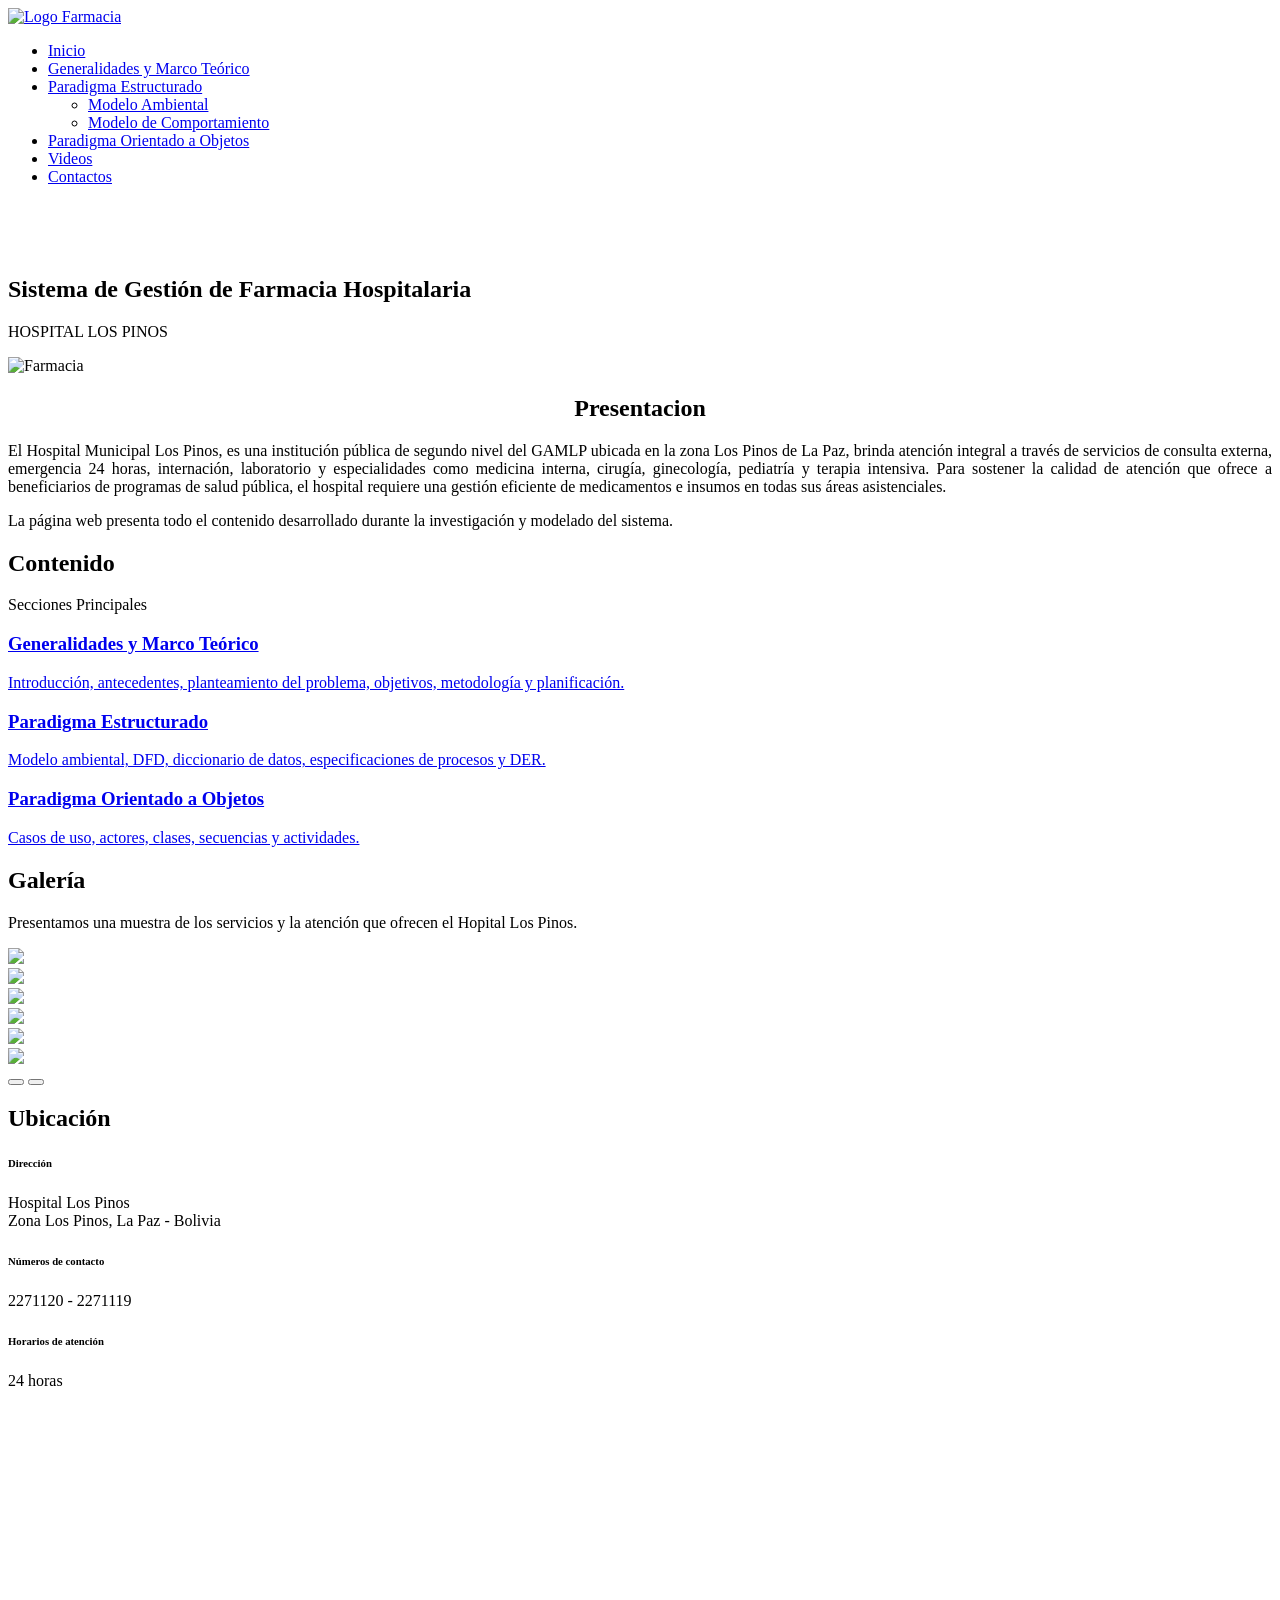
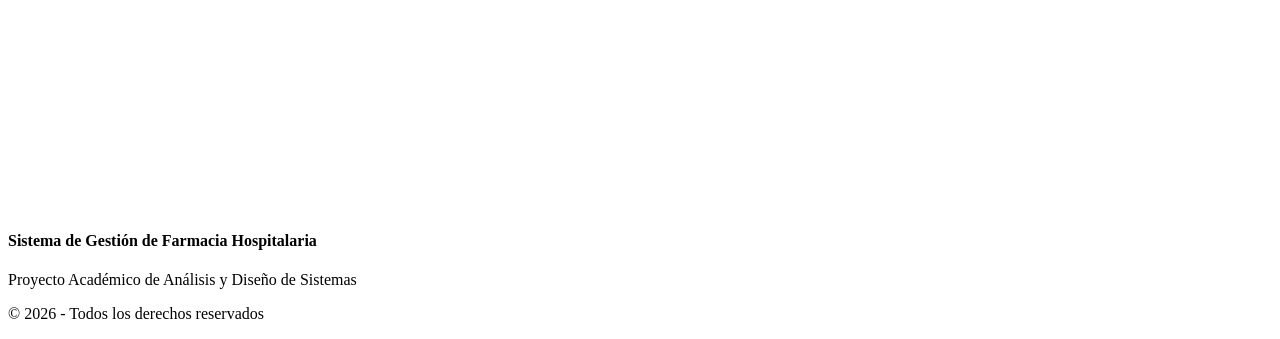
==== index.html @ bfc0e119 "Add files via upload" ====
<!DOCTYPE html>
<html lang="es">
<head>
  <meta charset="utf-8">
  <meta content="width=device-width, initial-scale=1.0" name="viewport">
  <title>Sistema de Gestión de Farmacia Hospitalaria</title>
  <!-- Favicons -->
  <link href="assets/img/logo/logo.png" rel="icon">
  <!-- Google Fonts -->
  <link href="https://fonts.googleapis.com" rel="preconnect">
  <link href="https://fonts.gstatic.com" rel="preconnect" crossorigin>
  <link
    href="https://fonts.googleapis.com/css2?family=Roboto:wght@300;400;500;700&display=swap"
    rel="stylesheet">
  <!-- Vendor CSS -->
  <link href="assets/vendor/bootstrap/css/bootstrap.min.css" rel="stylesheet">
  <link href="assets/vendor/bootstrap-icons/bootstrap-icons.css" rel="stylesheet">
  <link href="assets/vendor/aos/aos.css" rel="stylesheet">
  <!-- Main CSS -->
  <link href="assets/css/main.css" rel="stylesheet">
</head>
<body class="index-page">
  <!-- ================= HEADER ================= -->
  <header id="header" class="header d-flex align-items-center fixed-top">
    <div class="container-fluid container-xl d-flex align-items-center justify-content-between">
      <a href="index.html" class="logo d-flex align-items-center">
        <img src="assets/img/logo/logo.png" alt="Logo Farmacia">
      </a>
      <nav id="navmenu" class="navmenu">
        <ul>
          <li><a href="index.html" class="active">Inicio</a></li>
          <li><a href="generalidades.html">
              Generalidades y Marco Teórico
            </a></li>
          <li class="dropdown">
            <a href="ambiental.html">
              <span>Paradigma Estructurado</span>
              <i class="bi bi-chevron-down toggle-dropdown"></i>
            </a>
            <ul>
              <li>
                <a href="ambiental.html">
                  Modelo Ambiental
                </a>
              </li>
              <li>
                <a href="comportamiento.html">
                  Modelo de Comportamiento
                </a>
              </li>
            </ul>
          </li>
          <li><a href="objetos.html">
              Paradigma Orientado a Objetos
            </a></li>
          <li><a href="videos.html">
              Videos
            </a></li>
          <li><a href="contactos.html">
              Contactos
            </a></li>
        </ul>
        <i class="mobile-nav-toggle d-xl-none bi bi-list"></i>
      </nav>
    </div>
  </header>
  <!-- ================= MAIN ================= -->
  <main class="main">
    <!-- HERO -->
    <section id="hero" class="hero section dark-background">
    <div id="heroCarousel"
     class="carousel slide carousel-fade"
     data-bs-ride="carousel"
     data-bs-interval="3000">
        <div class="carousel-inner">
          <div class="carousel-item active">
            <img src="assets/img/hospital/car1.jpg"
                class="d-block w-100"
                alt="">
          </div>
          <div class="carousel-item">
            <img src="assets/img/hospital/hospital1.jpg"
                class="d-block w-100"
                alt="">
          </div>
          <div class="carousel-item">
            <img src="assets/img/hospital/hospital2.jpeg"
                class="d-block w-100"
                alt="">
          </div>
        </div>
      </div>
  <div class="container">
        <div class="row justify-content-center text-center">
          <div class="col-lg-8" data-aos="fade-up">
            <h1>
              Sistema de Gestión de Farmacia Hospitalaria
            </h1>
            <p class="mt-3">
              HOSPITAL LOS PINOS
            </p>
          </div>
        </div>
      </div>
    </section>
    <!-- PRESENTACION -->
    <section class="about section">
      <div class="container" data-aos="fade-up">
        <div class="row align-items-center">
          <div class="col-lg-6">
            <img src="assets/img/hospital/pres1.jpg"
              class="img-fluid rounded"
              alt="Farmacia">
          </div>
          <div class="col-lg-6">
            <h2><center>Presentacion</center></h2>
            <p style="text-align: justify;">
              El Hospital Municipal Los Pinos, es una institución pública de segundo nivel del GAMLP 
            ubicada en la zona Los Pinos de La Paz, brinda atención integral a 
            través de servicios de consulta externa, emergencia 24 horas, internación, laboratorio 
            y especialidades como medicina interna, cirugía, ginecología, pediatría y terapia
            intensiva. Para sostener la calidad de atención que ofrece a beneficiarios de
            programas de salud pública, el hospital requiere una gestión eficiente de
            medicamentos e insumos en todas sus áreas asistenciales.
            </p>
            <p style="text-align: justify;">
              La página web presenta todo el contenido desarrollado
              durante la investigación y modelado del sistema.
            </p>
          </div>
        </div>
      </div>
    </section>
    <!-- SECCIONES DEL INFORME -->
    <section class="services section">
      <div class="container section-title" data-aos="fade-up">
        <h2>Contenido</h2>
        <p>Secciones Principales</p>
      </div>
      <div class="container">
        <div class="row gy-4">
          <div class="col-lg-4 col-md-6" data-aos="fade-up">
          <a href="generalidades.html"
            class="text-decoration-none text-dark">
            <div class="service-item h-100">
              <div class="icon">
                <i class="bi bi-journal-text"></i>
              </div>
              <h3>Generalidades y Marco Teórico</h3>
              <p>
                Introducción, antecedentes, planteamiento del
                problema, objetivos, metodología y planificación.
              </p>
            </div>
          </a>
        </div>
          <div class="col-lg-4 col-md-6" data-aos="fade-up">
            <a href="ambiental.html"
             class="text-decoration-none text-dark">
            <div class="service-item">
              <div class="icon">
                <i class="bi bi-diagram-3"></i>
              </div>
              <h3>Paradigma Estructurado</h3>
              <p>
                Modelo ambiental, DFD, diccionario de datos,
                especificaciones de procesos y DER.
              </p>
            </div>
            </a>
          </div>
          <div class="col-lg-4 col-md-6" data-aos="fade-up">
            <a href="objetos.html"
            class="text-decoration-none text-dark">
            <div class="service-item">
              <div class="icon">
                <i class="bi bi-boxes"></i>
              </div>
              <h3>Paradigma Orientado a Objetos</h3>
              <p>
                Casos de uso, actores, clases,
                secuencias y actividades.
              </p>
            </div>
            </a>
          </div>
        </div>
      </div>
    </section>
  <!-- ================= GALERIA ================= -->
   <section id="galeria" class="section py-5">
  <div class="container text-center">
    <h2 class="mb-3">Galería</h2>
    <p class="text-muted mb-5">
      Presentamos una muestra de los servicios y la atención que ofrecen el Hopital Los Pinos.
    </p>
    <div id="galeriaCarousel"
         class="carousel slide"
         data-bs-ride="carousel"
         data-bs-interval="3000">
      <div class="carousel-inner">
        <div class="carousel-item active">
          <div class="row justify-content-center">
            <div class="col-md-3">
              <img src="assets/img/hospital/gal1.jpg"
                   class="img-fluid rounded shadow">
            </div>
            <div class="col-md-3">
              <img src="assets/img/hospital/gal2.jpg"
                   class="img-fluid rounded shadow">
            </div>
            <div class="col-md-3">
              <img src="assets/img/hospital/gal3.jpg"
                   class="img-fluid rounded shadow">
            </div>
          </div>
        </div>
        <div class="carousel-item">
          <div class="row justify-content-center">
            <div class="col-md-3">
              <img src="assets/img/hospital/gal4.jpg"
                   class="img-fluid rounded shadow">
            </div>
            <div class="col-md-3">
              <img src="assets/img/hospital/gal5.jpg"
                   class="img-fluid rounded shadow">
            </div>
            <div class="col-md-3">
              <img src="assets/img/hospital/gal6.jpg"
                   class="img-fluid rounded shadow">
            </div>
          </div>
        </div>
      </div>
      <button class="carousel-control-prev"
              type="button"
              data-bs-target="#galeriaCarousel"
              data-bs-slide="prev">
        <span class="carousel-control-prev-icon"></span>
      </button>
      <button class="carousel-control-next"
              type="button"
              data-bs-target="#galeriaCarousel"
              data-bs-slide="next">
        <span class="carousel-control-next-icon"></span>
      </button>
    </div>
  </div>
</section>
<!-- =================== UBICACION ================ -->
<section id="ubicacion" class="section py-5 bg-light">
  <div class="container">
    <div class="row align-items-center">
      <div class="col-lg-5">
        <h2 class="mb-4">Ubicación</h2>
        <h6>Dirección</h6>
        <p>
          Hospital Los Pinos<br>
          Zona Los Pinos, La Paz - Bolivia
        </p>
        <h6>Números de contacto</h6>
        <p>
          2271120 - 2271119
        </p>
        <h6>Horarios de atención</h6>
        <p>
          24 horas
        </p>
      </div>
      <div class="col-lg-7">
        <iframe 
        src="https://www.google.com/maps/embed?pb=!1m14!1m8!1m3!1d1912.338097672156!2d-68.071687!3d-16.542437!3m2!1i1024!2i768!4f13.1!3m3!1m2!1s0x915f2149ce295a3f%3A0x62492c900d0949ff!2sHospital%20Los%20Pinos!5e0!3m2!1ses-419!2sus!4v1780394840296!5m2!1ses-419!2sus" 
        width="100%"
        height="400"
        style="border:0;"
        allowfullscreen=""
        loading="lazy">
      </iframe>
      </div>
    </div>
  </div>
</section>
  <!-- ================= FOOTER ================= -->
  <footer id="footer" class="footer dark-background">
    <div class="container text-center py-4">
      <h4>Sistema de Gestión de Farmacia Hospitalaria</h4>
      <p>
        Proyecto Académico de Análisis y Diseño de Sistemas
      </p>
      <p>
        © 2026 - Todos los derechos reservados
      </p>
    </div>
  </footer>
  <!-- Scroll Top -->
  <a href="#"
    id="scroll-top"
    class="scroll-top d-flex align-items-center justify-content-center">
    <i class="bi bi-arrow-up-short"></i>
  </a>
  <!-- JS -->
  <script src="assets/vendor/bootstrap/js/bootstrap.bundle.min.js"></script>
  <script src="assets/vendor/aos/aos.js"></script>
  <script src="assets/js/main.js"></script>
</body>
</html>
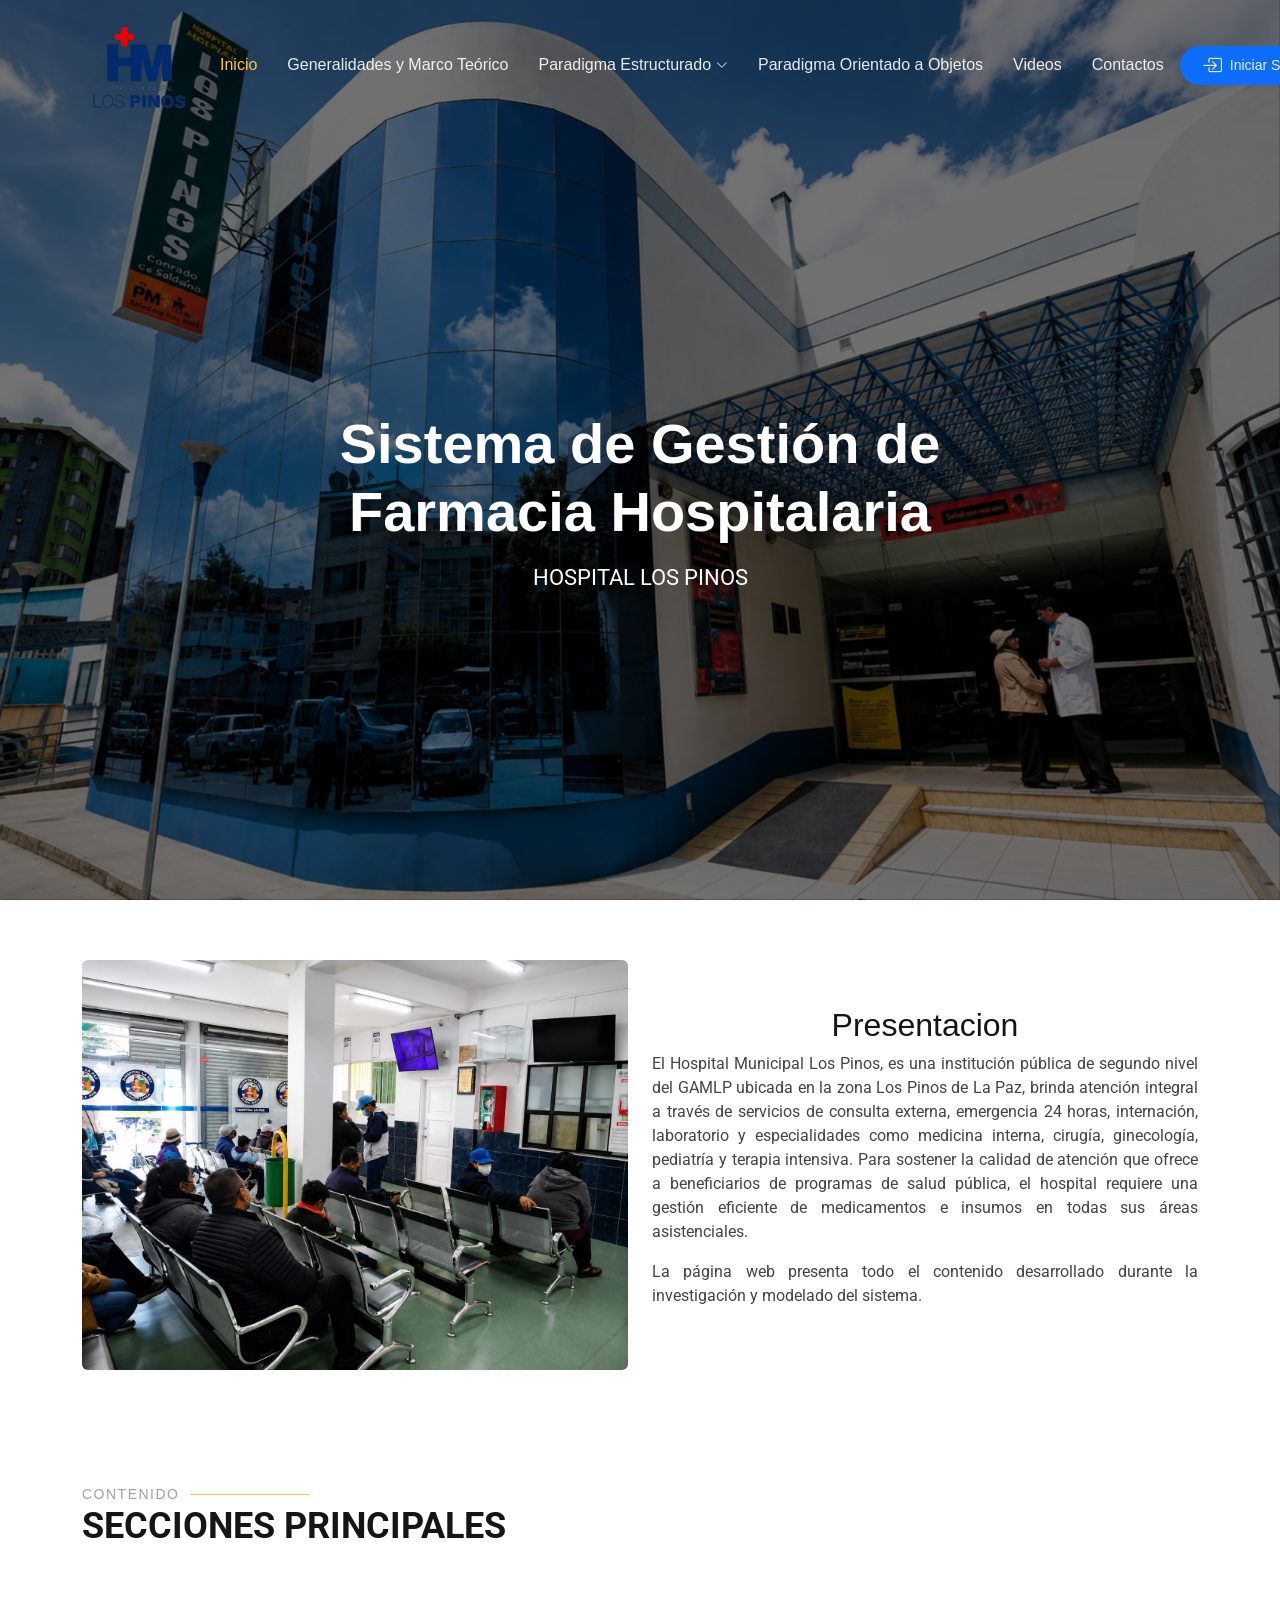
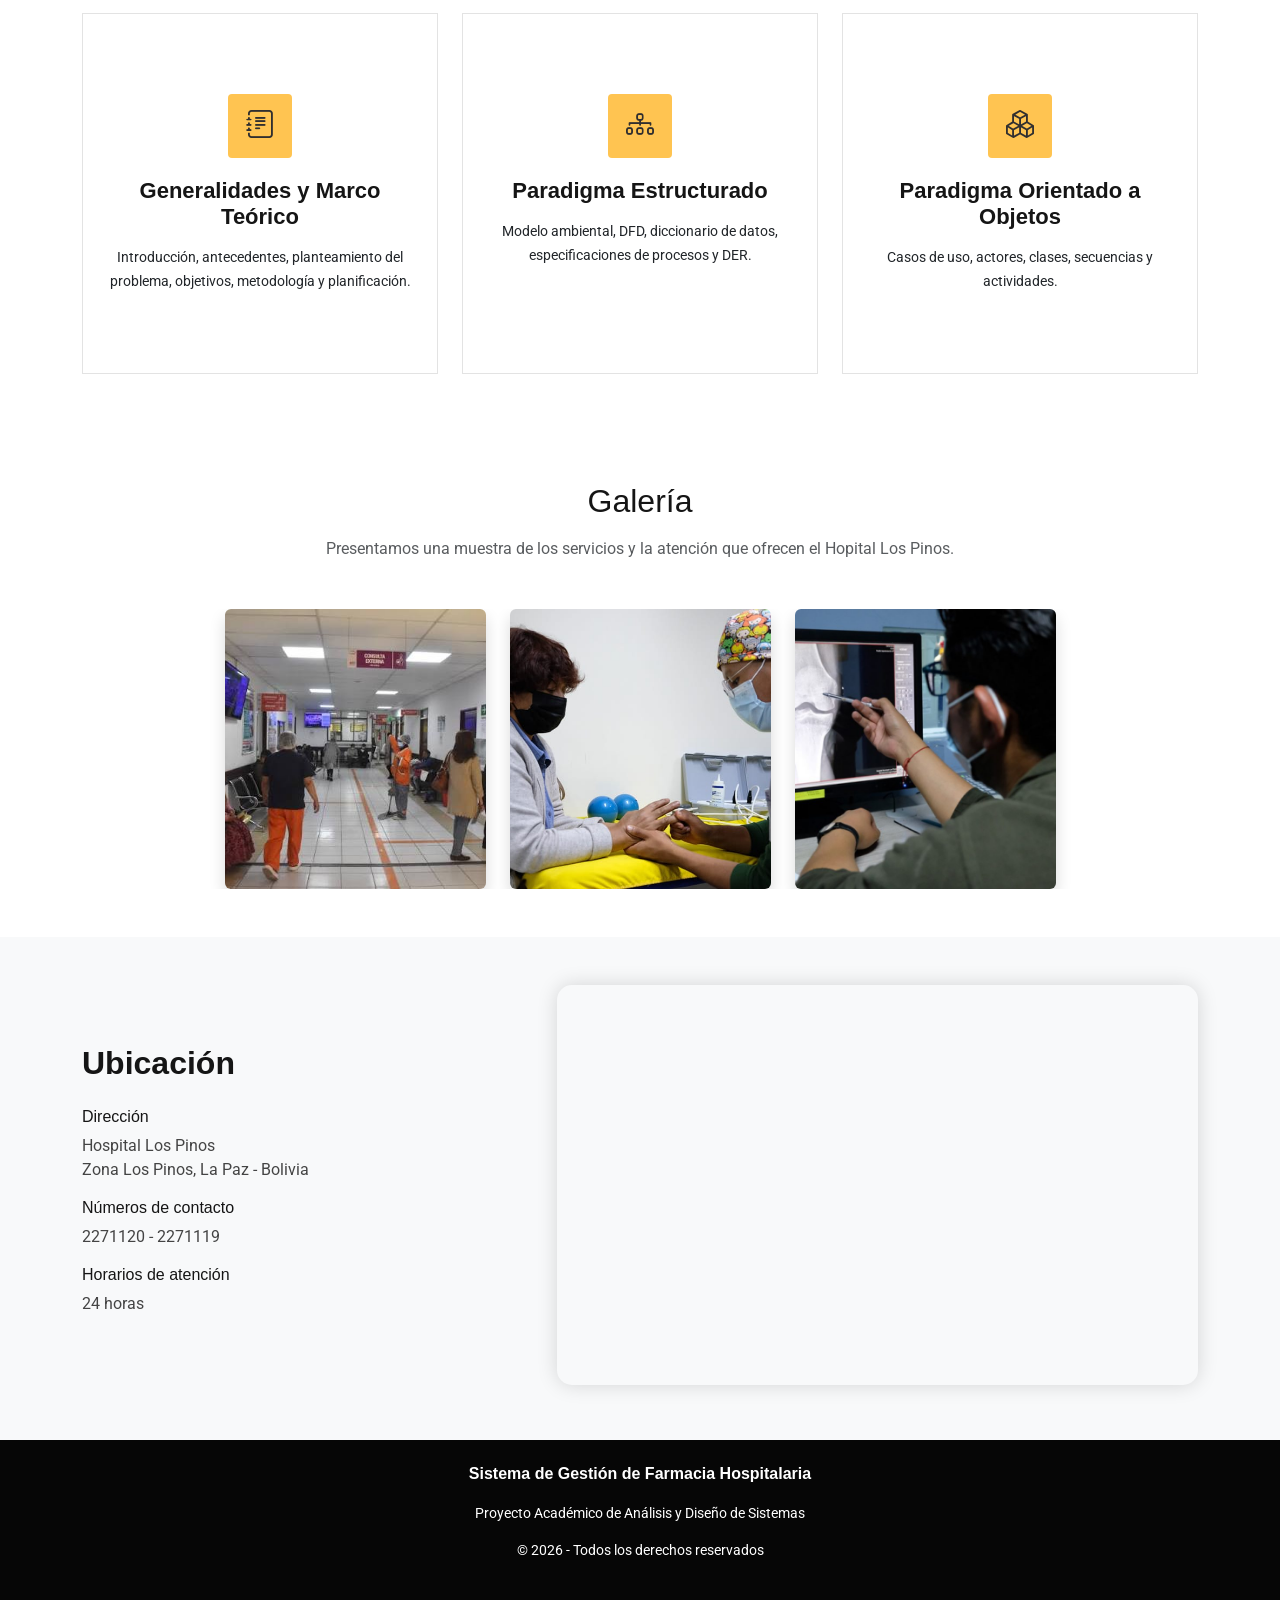
==== commit 12f54aeb: "Update index.html" ====
--- a/index.html
+++ b/index.html
@@ -20,7 +20,45 @@
   <link href="assets/css/main.css" rel="stylesheet">
 </head>
 <body class="index-page">
-  <!-- ================= HEADER ================= -->
+
+<!--================header==============-->
+  <header id="header" class="header d-flex align-items-center fixed-top">
+    <div class="container-fluid container-xl d-flex align-items-center justify-content-between">
+      
+      <a href="index.html" class="logo d-flex align-items-center">
+        <img src="assets/img/logo/logo.png" alt="Logo Farmacia">
+      </a>
+
+      <nav id="navmenu" class="navmenu d-flex align-items-center">
+        <ul>
+          <li><a href="index.html" class="active">Inicio</a></li>
+          <li><a href="generalidades.html">Generalidades y Marco Teórico</a></li>
+          <li class="dropdown">
+            <a href="ambiental.html">
+              <span>Paradigma Estructurado</span>
+              <i class="bi bi-chevron-down toggle-dropdown"></i>
+            </a>
+            <ul>
+              <li><a href="ambiental.html">Modelo Ambiental</a></li>
+              <li><a href="comportamiento.html">Modelo de Comportamiento</a></li>
+            </ul>
+          </li>
+          <li><a href="objetos.html">Paradigma Orientado a Objetos</a></li>
+          <li><a href="videos.html">Videos</a></li>
+          <li><a href="contactos.html">Contactos</a></li>
+        </ul>
+
+        <a href="https://farmacialospinos.infinityfreeapp.com/dashboard" class="btn btn-primary btn-sm ms-3 d-none d-md-inline-flex align-items-center px-3 py-2 rounded-pill shadow-sm" style="font-weight: 500; font-size: 14px; transition: all 0.3s ease;">
+          <i class="bi bi-box-arrow-in-right me-2 fs-5"></i> 
+          Iniciar Sesión
+        </a>
+
+        <i class="mobile-nav-toggle d-xl-none bi bi-list"></i>
+      </nav>
+
+    </div>
+  </header>
+  <!-- ================= HEADER ================= 
   <header id="header" class="header d-flex align-items-center fixed-top">
     <div class="container-fluid container-xl d-flex align-items-center justify-content-between">
       <a href="index.html" class="logo d-flex align-items-center">
@@ -63,7 +101,7 @@
         <i class="mobile-nav-toggle d-xl-none bi bi-list"></i>
       </nav>
     </div>
-  </header>
+  </header>-->
   <!-- ================= MAIN ================= -->
   <main class="main">
     <!-- HERO -->
@@ -303,4 +341,4 @@
   <script src="assets/vendor/aos/aos.js"></script>
   <script src="assets/js/main.js"></script>
 </body>
-</html>+</html>
--- a/assets/css/main.css
+++ b/assets/css/main.css
@@ -0,0 +1,1771 @@
+/**
+* Template Name: Gp
+* Template URL: https://bootstrapmade.com/gp-free-multipurpose-html-bootstrap-template/
+* Updated: Aug 15 2024 with Bootstrap v5.3.3
+* Author: BootstrapMade.com
+* License: https://bootstrapmade.com/license/
+*/
+
+/*--------------------------------------------------------------
+# Font & Color Variables
+# Help: https://bootstrapmade.com/color-system/
+--------------------------------------------------------------*/
+/* Fonts */
+:root {
+  --default-font: "Roboto",  system-ui, -apple-system, "Segoe UI", Roboto, "Helvetica Neue", Arial, "Noto Sans", "Liberation Sans", sans-serif, "Apple Color Emoji", "Segoe UI Emoji", "Segoe UI Symbol", "Noto Color Emoji";
+  --heading-font: "Raleway",  sans-serif;
+  --nav-font: "Poppins",  sans-serif;
+}
+
+/* Global Colors - The following color variables are used throughout the website. Updating them here will change the color scheme of the entire website */
+:root { 
+  --background-color: #ffffff; /* Background color for the entire website, including individual sections */
+  --default-color: #444444; /* Default color used for the majority of the text content across the entire website */
+  --heading-color: #151515; /* Color for headings, subheadings and title throughout the website */
+  --accent-color: #ffc451; /* Accent color that represents your brand on the website. It's used for buttons, links, and other elements that need to stand out */
+  --surface-color: #ffffff; /* The surface color is used as a background of boxed elements within sections, such as cards, icon boxes, or other elements that require a visual separation from the global background. */
+  --contrast-color: #312f2f; /* Contrast color for text, ensuring readability against backgrounds of accent, heading, or default colors. */
+}
+
+/* Nav Menu Colors - The following color variables are used specifically for the navigation menu. They are separate from the global colors to allow for more customization options */
+:root {
+  --nav-color: rgba(255, 255, 255, 0.905);  /* The default color of the main navmenu links */
+  --nav-hover-color: #ffc451; /* Applied to main navmenu links when they are hovered over or active */
+  --nav-mobile-background-color: #ffffff; /* Used as the background color for mobile navigation menu */
+  --nav-dropdown-background-color: #ffffff; /* Used as the background color for dropdown items that appear when hovering over primary navigation items */
+  --nav-dropdown-color: #212529; /* Used for navigation links of the dropdown items in the navigation menu. */
+  --nav-dropdown-hover-color: #ffc451; /* Similar to --nav-hover-color, this color is applied to dropdown navigation links when they are hovered over. */
+}
+
+/* Color Presets - These classes override global colors when applied to any section or element, providing reuse of the sam color scheme. */
+
+.light-background {
+  --background-color: #f9f9f9;
+  --surface-color: #ffffff;
+}
+
+.dark-background {
+  --background-color: #060606;
+  --default-color: #ffffff;
+  --heading-color: #ffffff;
+  --surface-color: #252525;
+  --contrast-color: #2a2727;
+}
+
+/* Smooth scroll */
+:root {
+  scroll-behavior: smooth;
+}
+
+/*--------------------------------------------------------------
+# General Styling & Shared Classes
+--------------------------------------------------------------*/
+body {
+  color: var(--default-color);
+  background-color: var(--background-color);
+  font-family: var(--default-font);
+}
+
+a {
+  color: var(--accent-color);
+  text-decoration: none;
+  transition: 0.3s;
+}
+
+a:hover {
+  color: color-mix(in srgb, var(--accent-color), transparent 25%);
+  text-decoration: none;
+}
+
+h1,
+h2,
+h3,
+h4,
+h5,
+h6 {
+  color: var(--heading-color);
+  font-family: var(--heading-font);
+}
+
+/* PHP Email Form Messages
+------------------------------*/
+.php-email-form .error-message {
+  display: none;
+  background: #df1529;
+  color: #ffffff;
+  text-align: left;
+  padding: 15px;
+  margin-bottom: 24px;
+  font-weight: 600;
+}
+
+.php-email-form .sent-message {
+  display: none;
+  color: #ffffff;
+  background: #059652;
+  text-align: center;
+  padding: 15px;
+  margin-bottom: 24px;
+  font-weight: 600;
+}
+
+.php-email-form .loading {
+  display: none;
+  background: var(--surface-color);
+  text-align: center;
+  padding: 15px;
+  margin-bottom: 24px;
+}
+
+.php-email-form .loading:before {
+  content: "";
+  display: inline-block;
+  border-radius: 50%;
+  width: 24px;
+  height: 24px;
+  margin: 0 10px -6px 0;
+  border: 3px solid var(--accent-color);
+  border-top-color: var(--surface-color);
+  animation: php-email-form-loading 1s linear infinite;
+}
+
+@keyframes php-email-form-loading {
+  0% {
+    transform: rotate(0deg);
+  }
+
+  100% {
+    transform: rotate(360deg);
+  }
+}
+
+/*--------------------------------------------------------------
+# Global Header
+--------------------------------------------------------------*/
+.header {
+  --background-color: rgba(0, 0, 0, 0.8);
+  --heading-color: #ffffff;
+  --contrast-color: #ffffff;
+  color: var(--default-color);
+  background-color: var(--background-color);
+  padding: 10px 0;
+  transition: all 0.5s;
+  z-index: 997;
+}
+
+
+
+.header .logo {
+  line-height: 1;
+}
+
+.header .logo img {
+  height: 110px;
+  margin-right: 8px;
+}
+
+.header .logo h1 {
+  font-size: 32px;
+  margin: 0;
+  font-weight: 700;
+  color: var(--heading-color);
+}
+
+.header .logo span {
+  color: var(--accent-color);
+  font-size: 32px;
+}
+
+.header .btn-getstarted,
+.header .btn-getstarted:focus {
+  color: var(--contrast-color);
+  font-size: 14px;
+  padding: 8px 30px;
+  margin: 0 0 0 30px;
+  border-radius: 4px;
+  transition: 0.3s;
+  border: 2px solid var(--accent-color);
+}
+
+.header .btn-getstarted:hover,
+.header .btn-getstarted:focus:hover {
+  color: var(--default-color);
+  background: var(--accent-color);
+}
+
+@media (max-width: 1200px) {
+  .header .logo {
+    order: 1;
+  }
+
+  .header .btn-getstarted {
+    order: 2;
+    margin: 0 15px 0 0;
+    padding: 6px 15px;
+  }
+
+  .header .navmenu {
+    order: 3;
+  }
+}
+
+/* Ajuste de scroll suave para los enlaces del Sidebar */
+:target {
+  scroll-margin-top: 110px; /* Evita que la barra de navegación tape los títulos al hacer click en el sidebar */
+}
+
+/* Estilo mejorado para la navegación del Sidebar */
+.list-group-item-action {
+  transition: all 0.2s ease;
+}
+.list-group-item-action:hover {
+  background-color: var(--accent-color) !important;
+  color: var(--contrast-color) !important;
+  padding-left: 1.25rem;
+}
+
+.scrolled .header {
+  box-shadow: 0px 0 18px rgba(0, 0, 0, 0.1);
+}
+
+/* Index Page Header
+------------------------------*/
+.index-page .header {
+  --background-color: rgba(0, 0, 0, 0);
+}
+
+/* Index Page Header on Scroll
+------------------------------*/
+.index-page.scrolled .header {
+  --background-color: rgba(0, 0, 0, 0.8);
+}
+/* =====================subpage================ */
+.card {
+  box-shadow: 0 8px 25px rgba(0, 0, 0, 0.12);
+  transition: all 0.3s ease;
+}
+.card:hover {
+  transform: translateY(-3px);
+  box-shadow: 0 12px 35px rgba(0, 0, 0, 0.18);
+}
+.navy {
+  color: #0b2545 !important;
+}
+
+.bg-navy {
+  background-color: #0b2545 !important;
+  color: white !important;
+}
+
+.border-navy {
+  border-color: #0b2545 !important;
+}
+
+.subpage .navmenu a {
+  color: #fff;
+}
+
+.subpage .logo img {
+  filter: none;
+}
+.subpage main {
+  padding-top: 100px;
+}
+/*--------------------------------------------------------------
+# Navigation Menu
+--------------------------------------------------------------*/
+/* Navmenu - Desktop */
+@media (min-width: 1200px) {
+  .navmenu {
+    padding: 0;
+  }
+
+  .navmenu ul {
+    margin: 0;
+    padding: 0;
+    display: flex;
+    list-style: none;
+    align-items: center;
+  }
+
+  .navmenu li {
+    position: relative;
+  }
+
+  .navmenu a,
+  .navmenu a:focus {
+    color: var(--nav-color);
+    padding: 18px 15px;
+    font-size: 16px;
+    font-family: var(--nav-font);
+    font-weight: 400;
+    display: flex;
+    align-items: center;
+    justify-content: space-between;
+    white-space: nowrap;
+    transition: 0.3s;
+  }
+
+  .navmenu a i,
+  .navmenu a:focus i {
+    font-size: 12px;
+    line-height: 0;
+    margin-left: 5px;
+    transition: 0.3s;
+  }
+
+  .navmenu li:last-child a {
+    padding-right: 0;
+  }
+
+  .navmenu li:hover>a,
+  .navmenu .active,
+  .navmenu .active:focus {
+    color: var(--nav-hover-color);
+  }
+
+  .navmenu .dropdown ul {
+    margin: 0;
+    padding: 10px 0;
+    background: var(--nav-dropdown-background-color);
+    display: block;
+    position: absolute;
+    visibility: hidden;
+    left: 14px;
+    top: 130%;
+    opacity: 0;
+    transition: 0.3s;
+    border-radius: 0;
+    z-index: 99;
+    box-shadow: 0px 0px 30px rgba(0, 0, 0, 0.1);
+  }
+
+  .navmenu .dropdown ul li {
+    min-width: 200px;
+  }
+
+  .navmenu .dropdown ul a {
+    padding: 10px 20px;
+    font-size: 15px;
+    text-transform: none;
+    color: var(--nav-dropdown-color);
+  }
+
+  .navmenu .dropdown ul a i {
+    font-size: 12px;
+  }
+
+  .navmenu .dropdown ul a:hover,
+  .navmenu .dropdown ul .active:hover,
+  .navmenu .dropdown ul li:hover>a {
+    background-color: var(--nav-dropdown-hover-color);
+  }
+
+  .navmenu .dropdown:hover>ul {
+    opacity: 1;
+    top: 100%;
+    visibility: visible;
+  }
+
+  .navmenu .dropdown .dropdown ul {
+    top: 0;
+    left: -90%;
+    visibility: hidden;
+  }
+
+  .navmenu .dropdown .dropdown:hover>ul {
+    opacity: 1;
+    top: 0;
+    left: -100%;
+    visibility: visible;
+  }
+}
+
+/* Navmenu - Mobile */
+@media (max-width: 1199px) {
+  .mobile-nav-toggle {
+    color: var(--nav-color);
+    font-size: 28px;
+    line-height: 0;
+    margin-right: 10px;
+    cursor: pointer;
+    transition: color 0.3s;
+  }
+
+  .navmenu {
+    padding: 0;
+    z-index: 9997;
+  }
+
+  .navmenu ul {
+    display: none;
+    list-style: none;
+    position: absolute;
+    inset: 60px 20px 20px 20px;
+    padding: 10px 0;
+    margin: 0;
+    border-radius: 6px;
+    background-color: var(--nav-mobile-background-color);
+    overflow-y: auto;
+    transition: 0.3s;
+    z-index: 9998;
+    box-shadow: 0px 0px 30px rgba(0, 0, 0, 0.1);
+  }
+
+  .navmenu a,
+  .navmenu a:focus {
+    color: var(--nav-dropdown-color);
+    padding: 10px 20px;
+    font-family: var(--nav-font);
+    font-size: 17px;
+    font-weight: 500;
+    display: flex;
+    align-items: center;
+    justify-content: space-between;
+    white-space: nowrap;
+    transition: 0.3s;
+  }
+
+  .navmenu a i,
+  .navmenu a:focus i {
+    font-size: 12px;
+    line-height: 0;
+    margin-left: 5px;
+    width: 30px;
+    height: 30px;
+    display: flex;
+    align-items: center;
+    justify-content: center;
+    border-radius: 50%;
+    transition: 0.3s;
+    background-color: color-mix(in srgb, var(--accent-color), white 90%);
+  }
+
+  .navmenu a i:hover,
+  .navmenu a:focus i:hover {
+    background-color: color-mix(in srgb, var(--accent-color), white 90%);
+  }
+
+  .navmenu a:hover,
+  .navmenu .active,
+  .navmenu .active:focus {
+    background-color: var(--nav-dropdown-hover-color);
+  }
+
+  .navmenu .active i,
+  .navmenu .active:focus i {
+    transform: rotate(180deg);
+  }
+
+  .navmenu .dropdown ul {
+    position: static;
+    display: none;
+    z-index: 99;
+    padding: 10px 0;
+    margin: 10px 20px;
+    background-color: var(--nav-dropdown-background-color);
+    border: 1px solid color-mix(in srgb, var(--default-color), transparent 90%);
+    box-shadow: none;
+    transition: all 0.5s ease-in-out;
+  }
+
+  .navmenu .dropdown ul ul {
+    background-color: rgba(33, 37, 41, 0.1);
+  }
+
+  .navmenu .dropdown>.dropdown-active {
+    display: block;
+    background-color: rgba(33, 37, 41, 0.03);
+  }
+
+  .mobile-nav-active {
+    overflow: hidden;
+  }
+
+  .mobile-nav-active .mobile-nav-toggle {
+    color: #fff;
+    position: absolute;
+    font-size: 32px;
+    top: 15px;
+    right: 15px;
+    margin-right: 0;
+    z-index: 9999;
+  }
+
+  .mobile-nav-active .navmenu {
+    position: fixed;
+    overflow: hidden;
+    inset: 0;
+    background: rgba(33, 37, 41, 0.8);
+    transition: 0.3s;
+  }
+
+  .mobile-nav-active .navmenu>ul {
+    display: block;
+  }
+}
+
+/*--------------------------------------------------------------
+# Global Footer
+--------------------------------------------------------------*/
+.footer {
+  color: var(--default-color);
+  background-color: var(--background-color);
+  font-size: 14px;
+  position: relative;
+}
+
+.footer .footer-top {
+  padding: 50px 0;
+  background-color: color-mix(in srgb, var(--footer-background-color) 90%, white 10%);
+}
+
+.footer .footer-about .logo {
+  line-height: 1;
+  margin-bottom: 10px;
+}
+
+.footer .footer-about .logo img {
+  max-height: 40px;
+  margin-right: 6px;
+}
+
+.footer .footer-about .logo span {
+  font-size: 26px;
+  font-weight: 700;
+  letter-spacing: 1px;
+  font-family: var(--heading-font);
+  color: var(--heading-color);
+}
+
+.footer .footer-about p {
+  font-size: 14px;
+  font-family: var(--heading-font);
+}
+
+.footer .social-links a {
+  color: color-mix(in srgb, var(--default-color), transparent 30%);
+  background-color: color-mix(in srgb, var(--default-color) 5%, white 10%);
+  display: flex;
+  align-items: center;
+  justify-content: center;
+  width: 40px;
+  height: 40px;
+  border-radius: 4px;
+  font-size: 16px;
+  margin-right: 10px;
+  transition: 0.3s;
+}
+
+.footer .social-links a:hover {
+  color: var(--contrast-color);
+  background-color: var(--accent-color);
+}
+
+.footer h4 {
+  font-size: 16px;
+  font-weight: bold;
+  position: relative;
+  padding-bottom: 12px;
+}
+
+.footer .footer-links {
+  margin-bottom: 30px;
+}
+
+.footer .footer-links ul {
+  list-style: none;
+  padding: 0;
+  margin: 0;
+}
+
+.footer .footer-links ul i {
+  margin-right: 4px;
+  font-size: 12px;
+  line-height: 0;
+  color: var(--accent-color);
+}
+
+.footer .footer-links ul li {
+  padding: 10px 0;
+  display: flex;
+  align-items: center;
+}
+
+.footer .footer-links ul li:first-child {
+  padding-top: 0;
+}
+
+.footer .footer-links ul a {
+  color: color-mix(in srgb, var(--default-color), transparent 30%);
+  display: inline-block;
+  line-height: 1;
+}
+
+.footer .footer-links ul a:hover {
+  color: var(--accent-color);
+}
+
+.footer .footer-contact p {
+  margin-bottom: 5px;
+}
+
+.footer .footer-newsletter .newsletter-form {
+  margin-top: 30px;
+  margin-bottom: 15px;
+  padding: 6px 8px;
+  position: relative;
+  border-radius: 4px;
+  border: 1px solid color-mix(in srgb, var(--default-color), transparent 80%);
+  display: flex;
+  background-color: color-mix(in srgb, var(--footer-background-color) 90%, white 15%);
+  transition: 0.3s;
+}
+
+.footer .footer-newsletter .newsletter-form:focus-within {
+  border-color: var(--accent-color);
+}
+
+.footer .footer-newsletter .newsletter-form input[type=email] {
+  border: 0;
+  padding: 4px;
+  width: 100%;
+  background-color: color-mix(in srgb, var(--footer-background-color) 90%, white 15%);
+  color: var(--default-color);
+}
+
+.footer .footer-newsletter .newsletter-form input[type=email]:focus-visible {
+  outline: none;
+}
+
+.footer .footer-newsletter .newsletter-form input[type=submit] {
+  border: 0;
+  font-size: 16px;
+  padding: 0 20px;
+  margin: -7px -8px -7px 0;
+  background: var(--accent-color);
+  color: var(--contrast-color);
+  transition: 0.3s;
+  border-radius: 0 4px 4px 0;
+}
+
+.footer .footer-newsletter .newsletter-form input[type=submit]:hover {
+  background: color-mix(in srgb, var(--accent-color), transparent 20%);
+}
+
+.footer .copyright {
+  padding: 30px 0;
+}
+
+.footer .copyright p {
+  margin-bottom: 0;
+}
+
+.footer .credits {
+  margin-top: 5px;
+  font-size: 13px;
+}
+
+/*--------------------------------------------------------------
+# Preloader
+--------------------------------------------------------------*/
+#preloader {
+  position: fixed;
+  inset: 0;
+  z-index: 999999;
+  overflow: hidden;
+  background: #000;
+  transition: all 0.6s ease-out;
+}
+
+#preloader:before {
+  content: "";
+  position: fixed;
+  top: calc(50% - 30px);
+  left: calc(50% - 30px);
+  border: 6px solid #ffffff;
+  border-color: var(--accent-color) transparent var(--accent-color) transparent;
+  border-radius: 50%;
+  width: 60px;
+  height: 60px;
+  animation: animate-preloader 1.5s linear infinite;
+}
+
+@keyframes animate-preloader {
+  0% {
+    transform: rotate(0deg);
+  }
+
+  100% {
+    transform: rotate(360deg);
+  }
+}
+
+/*--------------------------------------------------------------
+# Scroll Top Button
+--------------------------------------------------------------*/
+.scroll-top {
+  position: fixed;
+  visibility: hidden;
+  opacity: 0;
+  right: 15px;
+  bottom: 15px;
+  z-index: 99999;
+  background-color: var(--accent-color);
+  width: 40px;
+  height: 40px;
+  border-radius: 4px;
+  transition: all 0.4s;
+}
+
+.scroll-top i {
+  font-size: 24px;
+  color: var(--contrast-color);
+  line-height: 0;
+}
+
+.scroll-top:hover {
+  background-color: color-mix(in srgb, var(--accent-color), transparent 20%);
+  color: var(--contrast-color);
+}
+
+.scroll-top.active {
+  visibility: visible;
+  opacity: 1;
+}
+
+/*--------------------------------------------------------------
+# Disable aos animation delay on mobile devices
+--------------------------------------------------------------*/
+@media screen and (max-width: 768px) {
+  [data-aos-delay] {
+    transition-delay: 0 !important;
+  }
+}
+
+/*--------------------------------------------------------------
+# Global Page Titles & Breadcrumbs
+--------------------------------------------------------------*/
+.page-title {
+  color: var(--default-color);
+  background-color: var(--background-color);
+  position: relative;
+}
+
+.page-title .heading {
+  padding: 80px 0;
+  border-top: 1px solid color-mix(in srgb, var(--default-color), transparent 90%);
+}
+
+.page-title .heading h1 {
+  font-size: 38px;
+  font-weight: 700;
+}
+
+.page-title nav {
+  background-color: color-mix(in srgb, var(--default-color), transparent 95%);
+  padding: 20px 0;
+}
+
+.page-title nav ol {
+  display: flex;
+  flex-wrap: wrap;
+  list-style: none;
+  margin: 0;
+  padding: 0;
+  font-size: 16px;
+  font-weight: 400;
+}
+
+.page-title nav ol li+li {
+  padding-left: 10px;
+}
+
+.page-title nav ol li+li::before {
+  content: "/";
+  display: inline-block;
+  padding-right: 10px;
+  color: color-mix(in srgb, var(--default-color), transparent 70%);
+}
+
+/*--------------------------------------------------------------
+# Global Sections
+--------------------------------------------------------------*/
+section,
+.section {
+  color: var(--default-color);
+  background-color: var(--background-color);
+  padding: 60px 0;
+  scroll-margin-top: 80px;
+  overflow: clip;
+}
+
+@media (max-width: 1199px) {
+
+  section,
+  .section {
+    scroll-margin-top: 58px;
+  }
+}
+
+/*--------------------------------------------------------------
+# Global Section Titles
+--------------------------------------------------------------*/
+.section-title {
+  padding-bottom: 60px;
+  position: relative;
+}
+
+.section-title h2 {
+  font-size: 14px;
+  font-weight: 500;
+  padding: 0;
+  line-height: 1px;
+  margin: 0;
+  letter-spacing: 1.5px;
+  text-transform: uppercase;
+  color: color-mix(in srgb, var(--default-color), transparent 50%);
+  position: relative;
+}
+
+.section-title h2::after {
+  content: "";
+  width: 120px;
+  height: 1px;
+  display: inline-block;
+  background: var(--accent-color);
+  margin: 4px 10px;
+}
+
+.section-title p {
+  color: var(--heading-color);
+  margin: 0;
+  font-size: 36px;
+  font-weight: 700;
+  text-transform: uppercase;
+}
+
+/*--------------------------------------------------------------
+# Hero Section
+--------------------------------------------------------------*/
+.hero {
+  width: 100%;
+  height: 100vh;
+  position: relative;
+  overflow: hidden;
+}
+
+/* Carrusel ocupa toda la pantalla */
+#heroCarousel,
+#heroCarousel .carousel-inner,
+#heroCarousel .carousel-item {
+  height: 100vh;
+}
+
+/* Imágenes del carrusel */
+#heroCarousel .carousel-item img {
+  width: 100%;
+  height: 100vh;
+  object-fit: cover;
+}
+
+/* Carrusel como fondo */
+#heroCarousel {
+  position: absolute;
+  inset: 0;
+  z-index: 1;
+}
+
+/* Capa oscura encima de imágenes */
+.hero::before {
+  content: "";
+  position: absolute;
+  inset: 0;
+  background: rgba(0, 0, 0, 0.55);
+  z-index: 2;
+}
+
+/* Texto encima */
+.hero .container {
+  position: relative;
+  z-index: 3;
+  height: 100vh;
+
+  display: flex;
+  align-items: center;
+  justify-content: center;
+}
+
+/* Título */
+.hero h1 {
+  color: white;
+  font-size: 56px;
+  font-weight: 700;
+}
+
+/* Descripción */
+.hero p {
+  color: white;
+  font-size: 22px;
+}
+
+@media (max-width: 768px) {
+
+  .hero h1 {
+    font-size: 32px;
+  }
+
+  .hero p {
+    font-size: 18px;
+  }
+
+}
+/* ================== ESTILO GALERIA Y UBICACION ================= */
+#galeria img {
+  height: 280px;
+  width: 100%;
+  object-fit: cover;
+  transition: .3s;
+}
+
+#galeria img:hover {
+  transform: scale(1.05);
+}
+
+#ubicacion h2 {
+  font-weight: 700;
+}
+
+#ubicacion iframe {
+  border-radius: 15px;
+  box-shadow: 0 0 20px rgba(0,0,0,.15);
+}
+
+/*--------------------------------------------------------------
+# About Section
+--------------------------------------------------------------*/
+.about .content h3 {
+  font-size: 1.75rem;
+  font-weight: 700;
+}
+
+.about .content .fst-italic {
+  color: color-mix(in srgb, var(--default-color), var(--contrast-color) 50%);
+}
+
+.about .content ul {
+  list-style: none;
+  padding: 0;
+}
+
+.about .content ul li {
+  padding: 10px 0 0 0;
+  display: flex;
+}
+
+.about .content ul i {
+  color: var(--accent-color);
+  margin-right: 0.5rem;
+  line-height: 1.2;
+  font-size: 1.25rem;
+}
+
+.about .content p:last-child {
+  margin-bottom: 0;
+}
+
+/*--------------------------------------------------------------
+# Clients Section
+--------------------------------------------------------------*/
+.clients .swiper-slide img {
+  opacity: 0.5;
+  transition: 0.3s;
+  filter: grayscale(100);
+}
+
+.clients .swiper-slide img:hover {
+  filter: none;
+  opacity: 1;
+}
+
+.clients .swiper-wrapper {
+  height: auto;
+}
+
+.clients .swiper-pagination {
+  margin-top: 20px;
+  position: relative;
+}
+
+.clients .swiper-pagination .swiper-pagination-bullet {
+  width: 12px;
+  height: 12px;
+  opacity: 1;
+  background-color: color-mix(in srgb, var(--default-color), transparent 80%);
+}
+
+.clients .swiper-pagination .swiper-pagination-bullet-active {
+  background-color: var(--accent-color);
+}
+
+/*--------------------------------------------------------------
+# Features Section
+--------------------------------------------------------------*/
+.features .features-image {
+  position: relative;
+  min-height: 400px;
+}
+
+.features .features-image img {
+  position: absolute;
+  inset: 0;
+  display: block;
+  width: 100%;
+  height: 100%;
+  object-fit: cover;
+  z-index: 1;
+}
+
+.features .features-item h4 {
+  font-size: 20px;
+  font-weight: 700;
+  margin: 0 0 5px 0;
+}
+
+.features .features-item i {
+  font-size: 48px;
+  color: var(--accent-color);
+  margin-right: 20px;
+  line-height: 0;
+}
+
+.features .features-item p {
+  font-size: 15px;
+  color: color-mix(in srgb, var(--default-color), transparent 20%);
+  margin: 0;
+}
+
+/*--------------------------------------------------------------
+# Services Section
+--------------------------------------------------------------*/
+.services .service-item {
+  background-color: var(--surface-color);
+  text-align: center;
+  border: 1px solid color-mix(in srgb, var(--default-color), transparent 85%);
+  padding: 80px 20px;
+  height: 100%;
+  transition: all ease-in-out 0.3s;
+}
+
+.services .service-item .icon {
+  background: var(--accent-color);
+  color: var(--contrast-color);
+  margin: 0 auto;
+  width: 64px;
+  height: 64px;
+  border-radius: 4px;
+  display: flex;
+  align-items: center;
+  justify-content: center;
+  margin-bottom: 20px;
+  transition: 0.3s;
+}
+
+.services .service-item .icon i {
+  font-size: 28px;
+  transition: ease-in-out 0.3s;
+}
+
+.services .service-item h3 {
+  font-weight: 700;
+  margin: 10px 0 15px 0;
+  font-size: 22px;
+  transition: 0.3s;
+}
+
+.services .service-item p {
+  line-height: 24px;
+  font-size: 14px;
+  margin-bottom: 0;
+}
+
+.services .service-item:hover {
+  box-shadow: 0px 0 25px 0 rgba(0, 0, 0, 0.1);
+  transform: translateY(-10px);
+}
+
+/*--------------------------------------------------------------
+# Call To Action Section
+--------------------------------------------------------------*/
+.call-to-action {
+  padding: 80px 0;
+  position: relative;
+  clip-path: inset(0);
+}
+
+.call-to-action img {
+  position: fixed;
+  top: 0;
+  left: 0;
+  display: block;
+  width: 100%;
+  height: 100%;
+  object-fit: cover;
+  z-index: 1;
+}
+
+.call-to-action:before {
+  content: "";
+  background: color-mix(in srgb, var(--background-color), transparent 50%);
+  position: absolute;
+  inset: 0;
+  z-index: 2;
+}
+
+.call-to-action .container {
+  position: relative;
+  z-index: 3;
+}
+
+.call-to-action h3 {
+  font-size: 28px;
+  font-weight: 700;
+  color: var(--default-color);
+}
+
+.call-to-action p {
+  color: var(--default-color);
+}
+
+.call-to-action .cta-btn {
+  font-family: var(--heading-font);
+  font-weight: 500;
+  font-size: 16px;
+  letter-spacing: 1px;
+  display: inline-block;
+  padding: 12px 40px;
+  border-radius: 5px;
+  transition: 0.5s;
+  margin: 10px;
+  border: 2px solid var(--default-color);
+  color: var(--default-color);
+}
+
+.call-to-action .cta-btn:hover {
+  background: var(--accent-color);
+  color: var(--background-color);
+  border: 2px solid var(--accent-color);
+}
+
+/*--------------------------------------------------------------
+# Portfolio Section
+--------------------------------------------------------------*/
+.portfolio .portfolio-filters {
+  padding: 0;
+  margin: 0 auto 20px auto;
+  list-style: none;
+  text-align: center;
+}
+
+.portfolio .portfolio-filters li {
+  cursor: pointer;
+  display: inline-block;
+  padding: 8px 20px 10px 20px;
+  margin: 0;
+  font-size: 15px;
+  font-weight: 500;
+  line-height: 1;
+  margin-bottom: 5px;
+  border-radius: 4px;
+  transition: all 0.3s ease-in-out;
+  font-family: var(--heading-font);
+}
+
+.portfolio .portfolio-filters li:hover,
+.portfolio .portfolio-filters li.filter-active {
+  color: var(--contrast-color);
+  background-color: var(--accent-color);
+}
+
+.portfolio .portfolio-filters li:first-child {
+  margin-left: 0;
+}
+
+.portfolio .portfolio-filters li:last-child {
+  margin-right: 0;
+}
+
+@media (max-width: 575px) {
+  .portfolio .portfolio-filters li {
+    font-size: 14px;
+    margin: 0 0 10px 0;
+  }
+}
+
+.portfolio .portfolio-item {
+  position: relative;
+  overflow: hidden;
+}
+
+.portfolio .portfolio-item .portfolio-info {
+  opacity: 0;
+  position: absolute;
+  left: 12px;
+  right: 12px;
+  bottom: -100%;
+  z-index: 3;
+  transition: all ease-in-out 0.5s;
+  background: color-mix(in srgb, var(--background-color), transparent 10%);
+  padding: 15px;
+}
+
+.portfolio .portfolio-item .portfolio-info h4 {
+  font-size: 18px;
+  font-weight: 600;
+  padding-right: 50px;
+}
+
+.portfolio .portfolio-item .portfolio-info p {
+  color: color-mix(in srgb, var(--default-color), transparent 30%);
+  font-size: 14px;
+  margin-bottom: 0;
+  padding-right: 50px;
+}
+
+.portfolio .portfolio-item .portfolio-info .preview-link,
+.portfolio .portfolio-item .portfolio-info .details-link {
+  position: absolute;
+  right: 50px;
+  font-size: 24px;
+  top: calc(50% - 14px);
+  color: color-mix(in srgb, var(--default-color), transparent 30%);
+  transition: 0.3s;
+  line-height: 0;
+}
+
+.portfolio .portfolio-item .portfolio-info .preview-link:hover,
+.portfolio .portfolio-item .portfolio-info .details-link:hover {
+  color: var(--accent-color);
+}
+
+.portfolio .portfolio-item .portfolio-info .details-link {
+  right: 14px;
+  font-size: 28px;
+}
+
+.portfolio .portfolio-item:hover .portfolio-info {
+  opacity: 1;
+  bottom: 0;
+}
+
+/*--------------------------------------------------------------
+# Stats Section
+--------------------------------------------------------------*/
+.stats .stats-item {
+  padding: 10px;
+}
+
+.stats .stats-item i {
+  font-size: 44px;
+  color: var(--accent-color);
+  line-height: 0;
+  margin-right: 15px;
+}
+
+.stats .stats-item .purecounter {
+  color: var(--heading-color);
+  font-size: 40px;
+  display: block;
+  font-weight: 700;
+  line-height: 40px;
+}
+
+.stats .stats-item p {
+  color: color-mix(in srgb, var(--default-color), transparent 40%);
+  padding: 15px 0 0 0;
+  margin: 0;
+  font-family: var(--heading-font);
+  font-size: 14px;
+}
+
+/*--------------------------------------------------------------
+# Testimonials Section
+--------------------------------------------------------------*/
+.testimonials {
+  padding: 80px 0;
+  position: relative;
+}
+
+.testimonials:before {
+  content: "";
+  background: color-mix(in srgb, var(--background-color), transparent 30%);
+  position: absolute;
+  inset: 0;
+  z-index: 2;
+}
+
+.testimonials .testimonials-bg {
+  position: absolute;
+  inset: 0;
+  display: block;
+  width: 100%;
+  height: 100%;
+  object-fit: cover;
+  z-index: 1;
+}
+
+.testimonials .container {
+  position: relative;
+  z-index: 3;
+}
+
+.testimonials .testimonials-carousel,
+.testimonials .testimonials-slider {
+  overflow: hidden;
+}
+
+.testimonials .testimonial-item {
+  text-align: center;
+}
+
+.testimonials .testimonial-item .testimonial-img {
+  width: 100px;
+  border-radius: 50%;
+  border: 6px solid color-mix(in srgb, var(--default-color), transparent 85%);
+  margin: 0 auto;
+}
+
+.testimonials .testimonial-item h3 {
+  font-size: 20px;
+  font-weight: bold;
+  margin: 10px 0 5px 0;
+}
+
+.testimonials .testimonial-item h4 {
+  font-size: 14px;
+  margin: 0 0 15px 0;
+  color: color-mix(in srgb, var(--default-color), transparent 40%);
+}
+
+.testimonials .testimonial-item .stars {
+  margin-bottom: 15px;
+}
+
+.testimonials .testimonial-item .stars i {
+  color: #ffc107;
+  margin: 0 1px;
+}
+
+.testimonials .testimonial-item .quote-icon-left,
+.testimonials .testimonial-item .quote-icon-right {
+  color: color-mix(in srgb, var(--default-color), transparent 40%);
+  font-size: 26px;
+  line-height: 0;
+}
+
+.testimonials .testimonial-item .quote-icon-left {
+  display: inline-block;
+  left: -5px;
+  position: relative;
+}
+
+.testimonials .testimonial-item .quote-icon-right {
+  display: inline-block;
+  right: -5px;
+  position: relative;
+  top: 10px;
+  transform: scale(-1, -1);
+}
+
+.testimonials .testimonial-item p {
+  font-style: italic;
+  margin: 0 auto 15px auto;
+}
+
+.testimonials .swiper-wrapper {
+  height: auto;
+}
+
+.testimonials .swiper-pagination {
+  margin-top: 20px;
+  position: relative;
+}
+
+.testimonials .swiper-pagination .swiper-pagination-bullet {
+  width: 12px;
+  height: 12px;
+  background-color: color-mix(in srgb, var(--default-color), transparent 50%);
+  opacity: 0.5;
+}
+
+.testimonials .swiper-pagination .swiper-pagination-bullet-active {
+  background-color: var(--default-color);
+  opacity: 1;
+}
+
+@media (min-width: 992px) {
+  .testimonials .testimonial-item p {
+    width: 80%;
+  }
+}
+
+/*--------------------------------------------------------------
+# Team Section
+--------------------------------------------------------------*/
+.team .team-member {
+  background-color: var(--surface-color);
+  overflow: hidden;
+  border-radius: 5px;
+  box-shadow: 0px 2px 15px rgba(0, 0, 0, 0.1);
+  height: 100%;
+}
+
+.team .team-member .member-img {
+  position: relative;
+  overflow: hidden;
+}
+
+.team .team-member .social {
+  position: absolute;
+  left: 0;
+  bottom: 30px;
+  right: 0;
+  opacity: 0;
+  transition: ease-in-out 0.3s;
+  text-align: center;
+}
+
+.team .team-member .social a {
+  background: color-mix(in srgb, var(--contrast-color), transparent 25%);
+  color: color-mix(in srgb, var(--default-color), transparent 20%);
+  margin: 0 3px;
+  border-radius: 4px;
+  width: 36px;
+  height: 36px;
+  transition: ease-in-out 0.3s;
+  display: inline-flex;
+  justify-content: center;
+  align-items: center;
+}
+
+.team .team-member .social a:hover {
+  color: var(--contrast-color);
+  background: var(--accent-color);
+}
+
+.team .team-member .social i {
+  font-size: 18px;
+  line-height: 0;
+}
+
+.team .team-member .member-info {
+  padding: 25px 15px;
+}
+
+.team .team-member .member-info h4 {
+  font-weight: 700;
+  margin-bottom: 5px;
+  font-size: 18px;
+}
+
+.team .team-member .member-info span {
+  display: block;
+  font-size: 13px;
+  font-weight: 400;
+  color: color-mix(in srgb, var(--default-color), transparent 40%);
+}
+
+.team .team-member:hover .social {
+  opacity: 1;
+  bottom: 15px;
+}
+
+/*--------------------------------------------------------------
+# Contact Section
+--------------------------------------------------------------*/
+.contact .info-item+.info-item {
+  margin-top: 40px;
+}
+
+.contact .info-item i {
+  color: var(--contrast-color);
+  background: var(--accent-color);
+  font-size: 20px;
+  width: 44px;
+  height: 44px;
+  display: flex;
+  justify-content: center;
+  align-items: center;
+  border-radius: 4px;
+  transition: all 0.3s ease-in-out;
+  margin-right: 15px;
+}
+
+.contact .info-item h3 {
+  padding: 0;
+  font-size: 18px;
+  font-weight: 700;
+  margin-bottom: 5px;
+}
+
+.contact .info-item p {
+  padding: 0;
+  margin-bottom: 0;
+  font-size: 14px;
+}
+
+.contact .php-email-form {
+  height: 100%;
+}
+
+.contact .php-email-form input[type=text],
+.contact .php-email-form input[type=email],
+.contact .php-email-form textarea {
+  font-size: 14px;
+  padding: 10px 15px;
+  box-shadow: none;
+  border-radius: 0;
+  color: var(--default-color);
+  background-color: color-mix(in srgb, var(--background-color), transparent 50%);
+  border-color: color-mix(in srgb, var(--default-color), transparent 80%);
+}
+
+.contact .php-email-form input[type=text]:focus,
+.contact .php-email-form input[type=email]:focus,
+.contact .php-email-form textarea:focus {
+  border-color: var(--accent-color);
+}
+
+.contact .php-email-form input[type=text]::placeholder,
+.contact .php-email-form input[type=email]::placeholder,
+.contact .php-email-form textarea::placeholder {
+  color: color-mix(in srgb, var(--default-color), transparent 70%);
+}
+
+.contact .php-email-form button[type=submit] {
+  color: var(--contrast-color);
+  background: var(--accent-color);
+  border: 0;
+  padding: 10px 30px;
+  transition: 0.4s;
+  border-radius: 4px;
+}
+
+.contact .php-email-form button[type=submit]:hover {
+  background: color-mix(in srgb, var(--accent-color), transparent 20%);
+}
+
+/*--------------------------------------------------------------
+# Portfolio Details Section
+--------------------------------------------------------------*/
+.portfolio-details .portfolio-details-slider img {
+  width: 100%;
+}
+
+.portfolio-details .portfolio-details-slider .swiper-pagination {
+  margin-top: 20px;
+  position: relative;
+}
+
+.portfolio-details .portfolio-details-slider .swiper-pagination .swiper-pagination-bullet {
+  width: 12px;
+  height: 12px;
+  background-color: color-mix(in srgb, var(--default-color), transparent 85%);
+  opacity: 1;
+}
+
+.portfolio-details .portfolio-details-slider .swiper-pagination .swiper-pagination-bullet-active {
+  background-color: var(--accent-color);
+}
+
+.portfolio-details .portfolio-info {
+  background-color: var(--surface-color);
+  padding: 30px;
+  box-shadow: 0px 0 30px rgba(0, 0, 0, 0.1);
+}
+
+.portfolio-details .portfolio-info h3 {
+  font-size: 22px;
+  font-weight: 700;
+  margin-bottom: 20px;
+  padding-bottom: 20px;
+  border-bottom: 1px solid color-mix(in srgb, var(--default-color), transparent 85%);
+}
+
+.portfolio-details .portfolio-info ul {
+  list-style: none;
+  padding: 0;
+  font-size: 15px;
+}
+
+.portfolio-details .portfolio-info ul li+li {
+  margin-top: 10px;
+}
+
+.portfolio-details .portfolio-description {
+  padding-top: 30px;
+}
+
+.portfolio-details .portfolio-description h2 {
+  font-size: 26px;
+  font-weight: 700;
+  margin-bottom: 20px;
+}
+
+.portfolio-details .portfolio-description p {
+  padding: 0;
+  color: color-mix(in srgb, var(--default-color), transparent 30%);
+}
+
+/*--------------------------------------------------------------
+# Service Details Section
+--------------------------------------------------------------*/
+.service-details .service-box {
+  background-color: var(--surface-color);
+  padding: 20px;
+  box-shadow: 0px 2px 20px rgba(0, 0, 0, 0.1);
+}
+
+.service-details .service-box+.service-box {
+  margin-top: 30px;
+}
+
+.service-details .service-box h4 {
+  font-size: 20px;
+  font-weight: 700;
+  border-bottom: 2px solid color-mix(in srgb, var(--default-color), transparent 92%);
+  padding-bottom: 15px;
+  margin-bottom: 15px;
+}
+
+.service-details .services-list {
+  background-color: var(--surface-color);
+}
+
+.service-details .services-list a {
+  color: color-mix(in srgb, var(--default-color), transparent 20%);
+  background-color: color-mix(in srgb, var(--default-color), transparent 96%);
+  display: flex;
+  align-items: center;
+  padding: 12px 15px;
+  margin-top: 15px;
+  transition: 0.3s;
+}
+
+.service-details .services-list a:first-child {
+  margin-top: 0;
+}
+
+.service-details .services-list a i {
+  font-size: 16px;
+  margin-right: 8px;
+  color: var(--accent-color);
+}
+
+.service-details .services-list a.active {
+  color: var(--contrast-color);
+  background-color: var(--accent-color);
+}
+
+.service-details .services-list a.active i {
+  color: var(--contrast-color);
+}
+
+.service-details .services-list a:hover {
+  background-color: color-mix(in srgb, var(--accent-color), transparent 95%);
+  color: var(--accent-color);
+}
+
+.service-details .download-catalog a {
+  color: var(--default-color);
+  display: flex;
+  align-items: center;
+  padding: 10px 0;
+  transition: 0.3s;
+  border-top: 1px solid color-mix(in srgb, var(--default-color), transparent 90%);
+}
+
+.service-details .download-catalog a:first-child {
+  border-top: 0;
+  padding-top: 0;
+}
+
+.service-details .download-catalog a:last-child {
+  padding-bottom: 0;
+}
+
+.service-details .download-catalog a i {
+  font-size: 24px;
+  margin-right: 8px;
+  color: var(--accent-color);
+}
+
+.service-details .download-catalog a:hover {
+  color: var(--accent-color);
+}
+
+.service-details .help-box {
+  background-color: var(--accent-color);
+  color: var(--contrast-color);
+  margin-top: 30px;
+  padding: 30px 15px;
+}
+
+.service-details .help-box .help-icon {
+  font-size: 48px;
+}
+
+.service-details .help-box h4,
+.service-details .help-box a {
+  color: var(--contrast-color);
+}
+
+.service-details .services-img {
+  margin-bottom: 20px;
+}
+
+.service-details h3 {
+  font-size: 26px;
+  font-weight: 700;
+}
+
+.service-details p {
+  font-size: 15px;
+}
+
+.service-details ul {
+  list-style: none;
+  padding: 0;
+  font-size: 15px;
+}
+
+.service-details ul li {
+  padding: 5px 0;
+  display: flex;
+  align-items: center;
+}
+
+.service-details ul i {
+  font-size: 20px;
+  margin-right: 8px;
+  color: var(--accent-color);
+}
+
+/*--------------------------------------------------------------
+# Starter Section Section
+--------------------------------------------------------------*/
+.starter-section {
+  /* Add your styles here */
+}
+#heroCarousel,
+#heroCarousel .carousel-inner,
+#heroCarousel .carousel-item {
+  height: 100vh;
+}
+
+#heroCarousel .carousel-item img {
+  position: relative !important;
+  width: 100%;
+  height: 100vh;
+  object-fit: cover;
+}
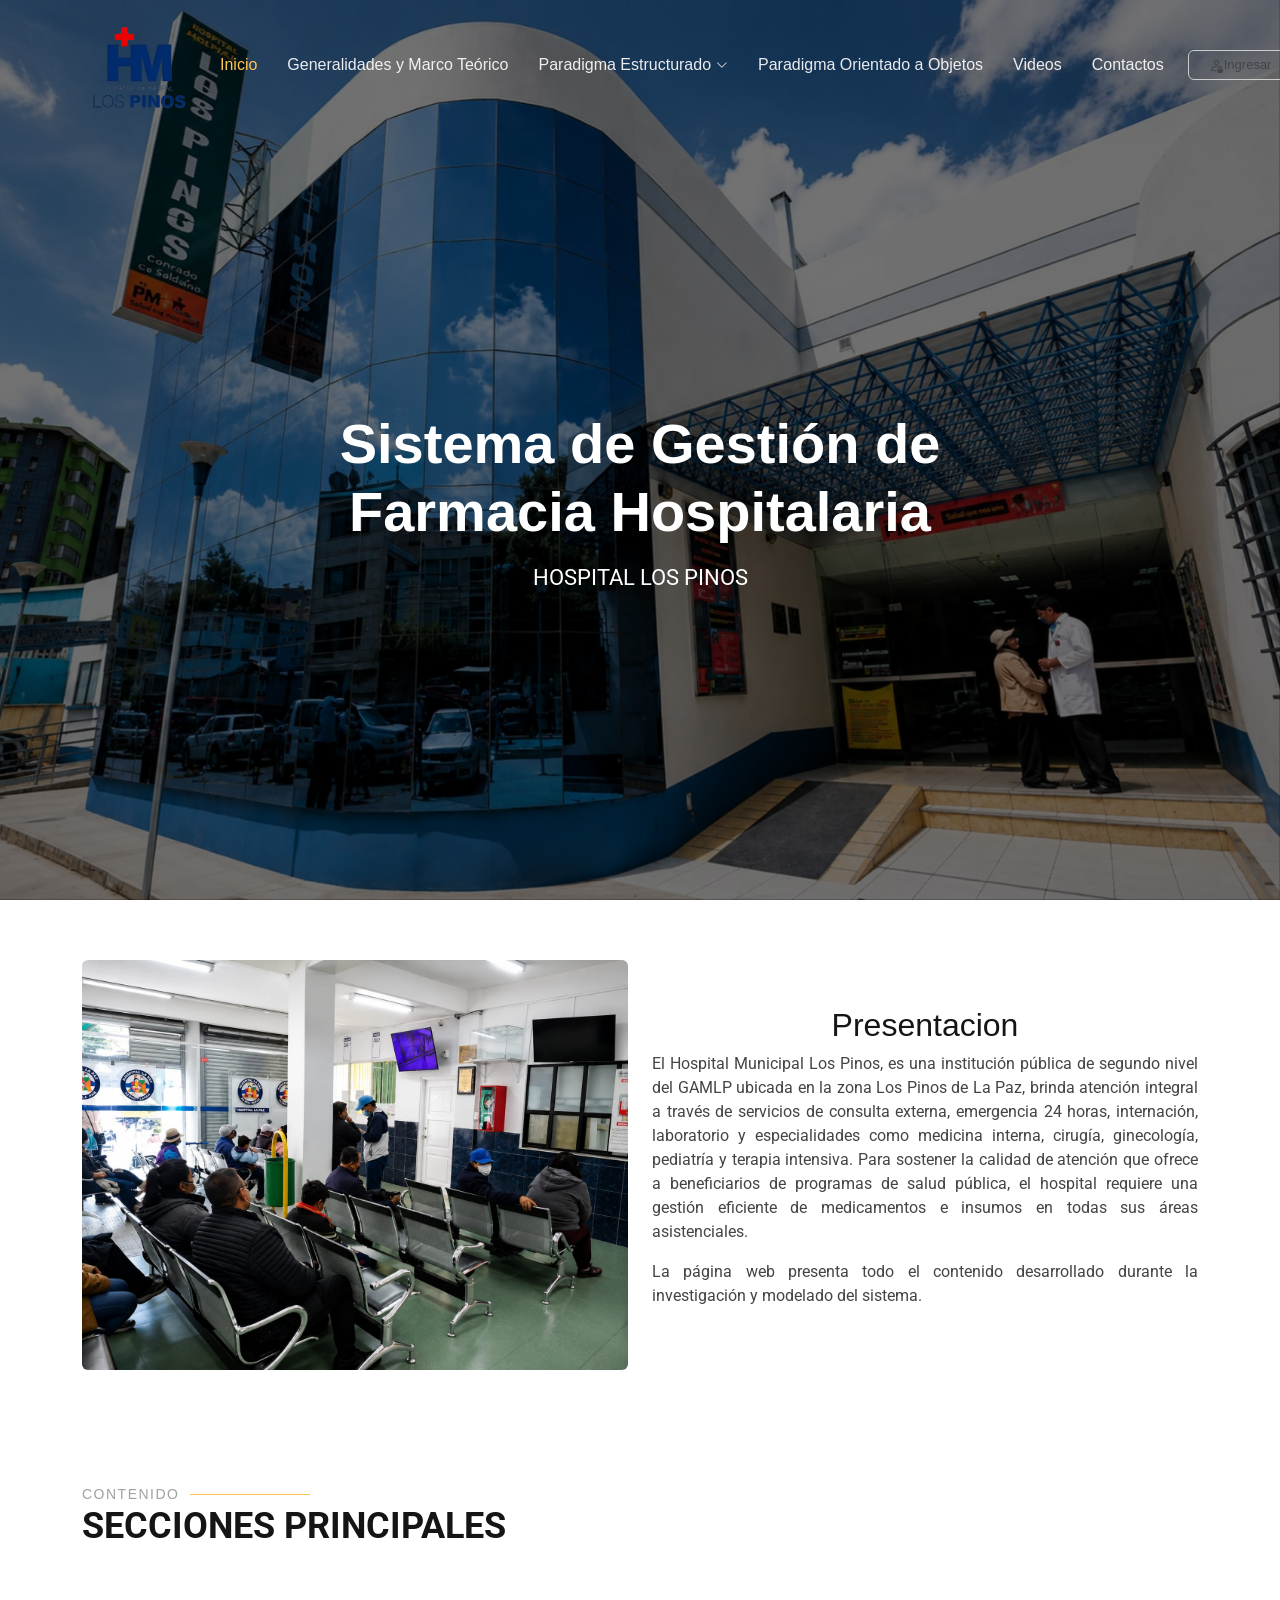
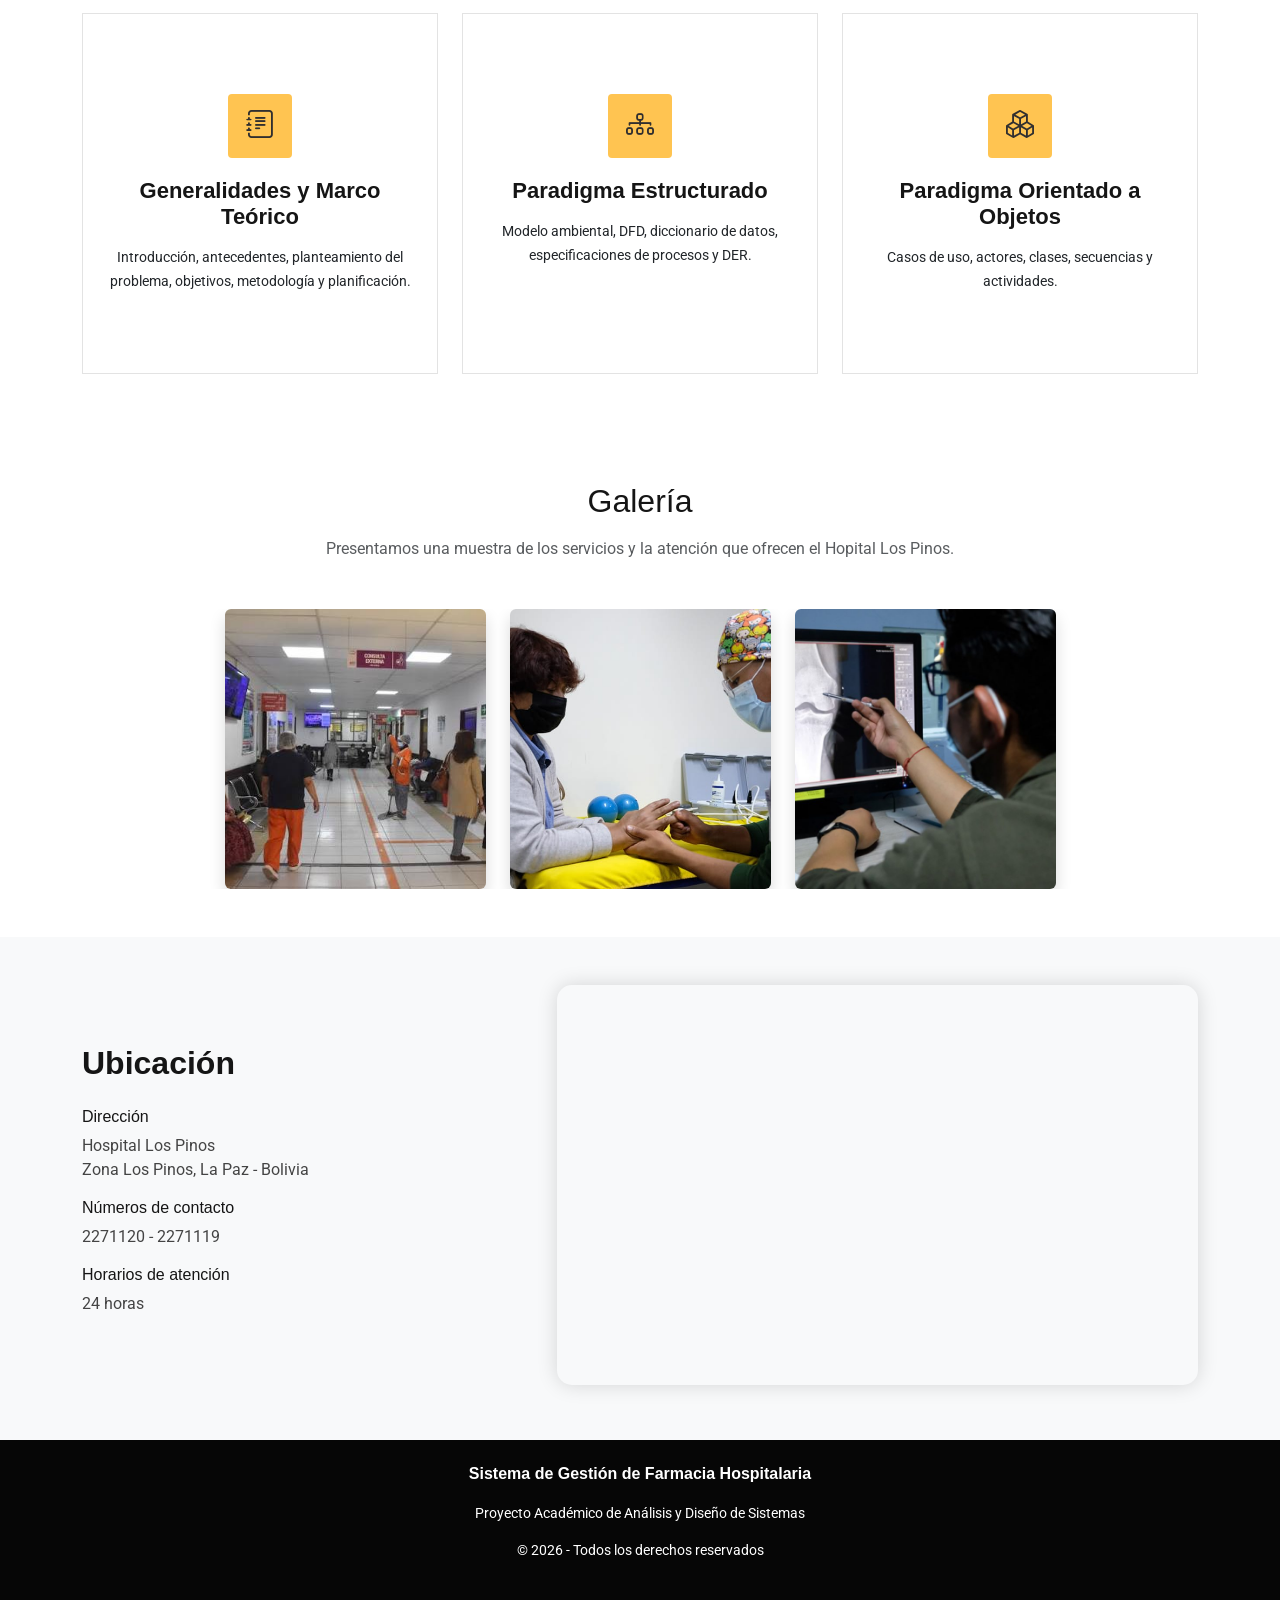
==== commit 4f89d413: "Update index.html" ====
--- a/index.html
+++ b/index.html
@@ -22,7 +22,7 @@
 <body class="index-page">
 
 <!--================header==============-->
-  <header id="header" class="header d-flex align-items-center fixed-top">
+<header id="header" class="header d-flex align-items-center fixed-top">
     <div class="container-fluid container-xl d-flex align-items-center justify-content-between">
       
       <a href="index.html" class="logo d-flex align-items-center">
@@ -48,9 +48,9 @@
           <li><a href="contactos.html">Contactos</a></li>
         </ul>
 
-        <a href="https://farmacialospinos.infinityfreeapp.com/dashboard" class="btn btn-primary btn-sm ms-3 d-none d-md-inline-flex align-items-center px-3 py-2 rounded-pill shadow-sm" style="font-weight: 500; font-size: 14px; transition: all 0.3s ease;">
-          <i class="bi bi-box-arrow-in-right me-2 fs-5"></i> 
-          Iniciar Sesión
+        <a href="https://farmacialospinos.infinityfreeapp.com/dashboard" class="btn btn-outline-secondary btn-sm ms-4 d-none d-md-inline-flex align-items-center px-2.5 py-1 rounded" style="font-size: 13px; font-weight: 500; color: #444; border-color: #ccc; transition: all 0.2s ease;">
+          <i class="bi bi-person-lock me-1.5" style="font-size: 15px;"></i> 
+          Ingresar
         </a>
 
         <i class="mobile-nav-toggle d-xl-none bi bi-list"></i>
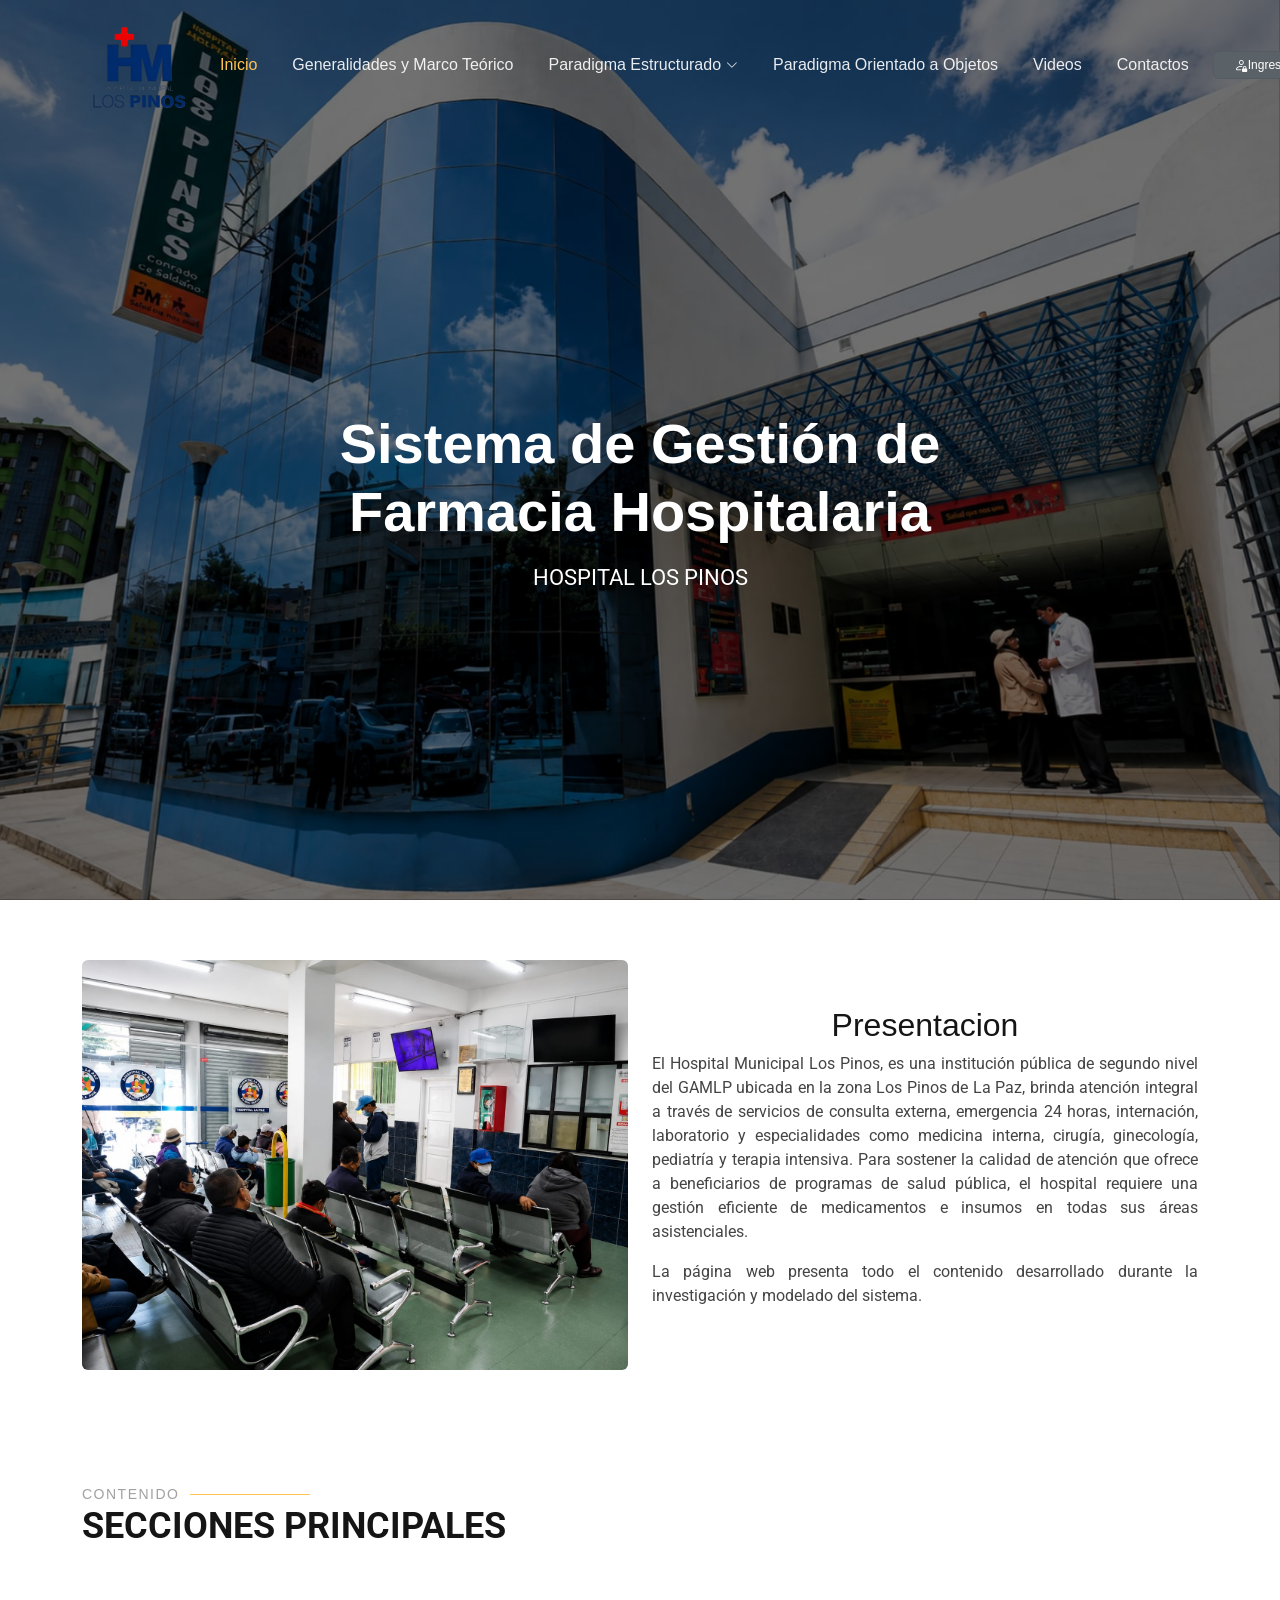
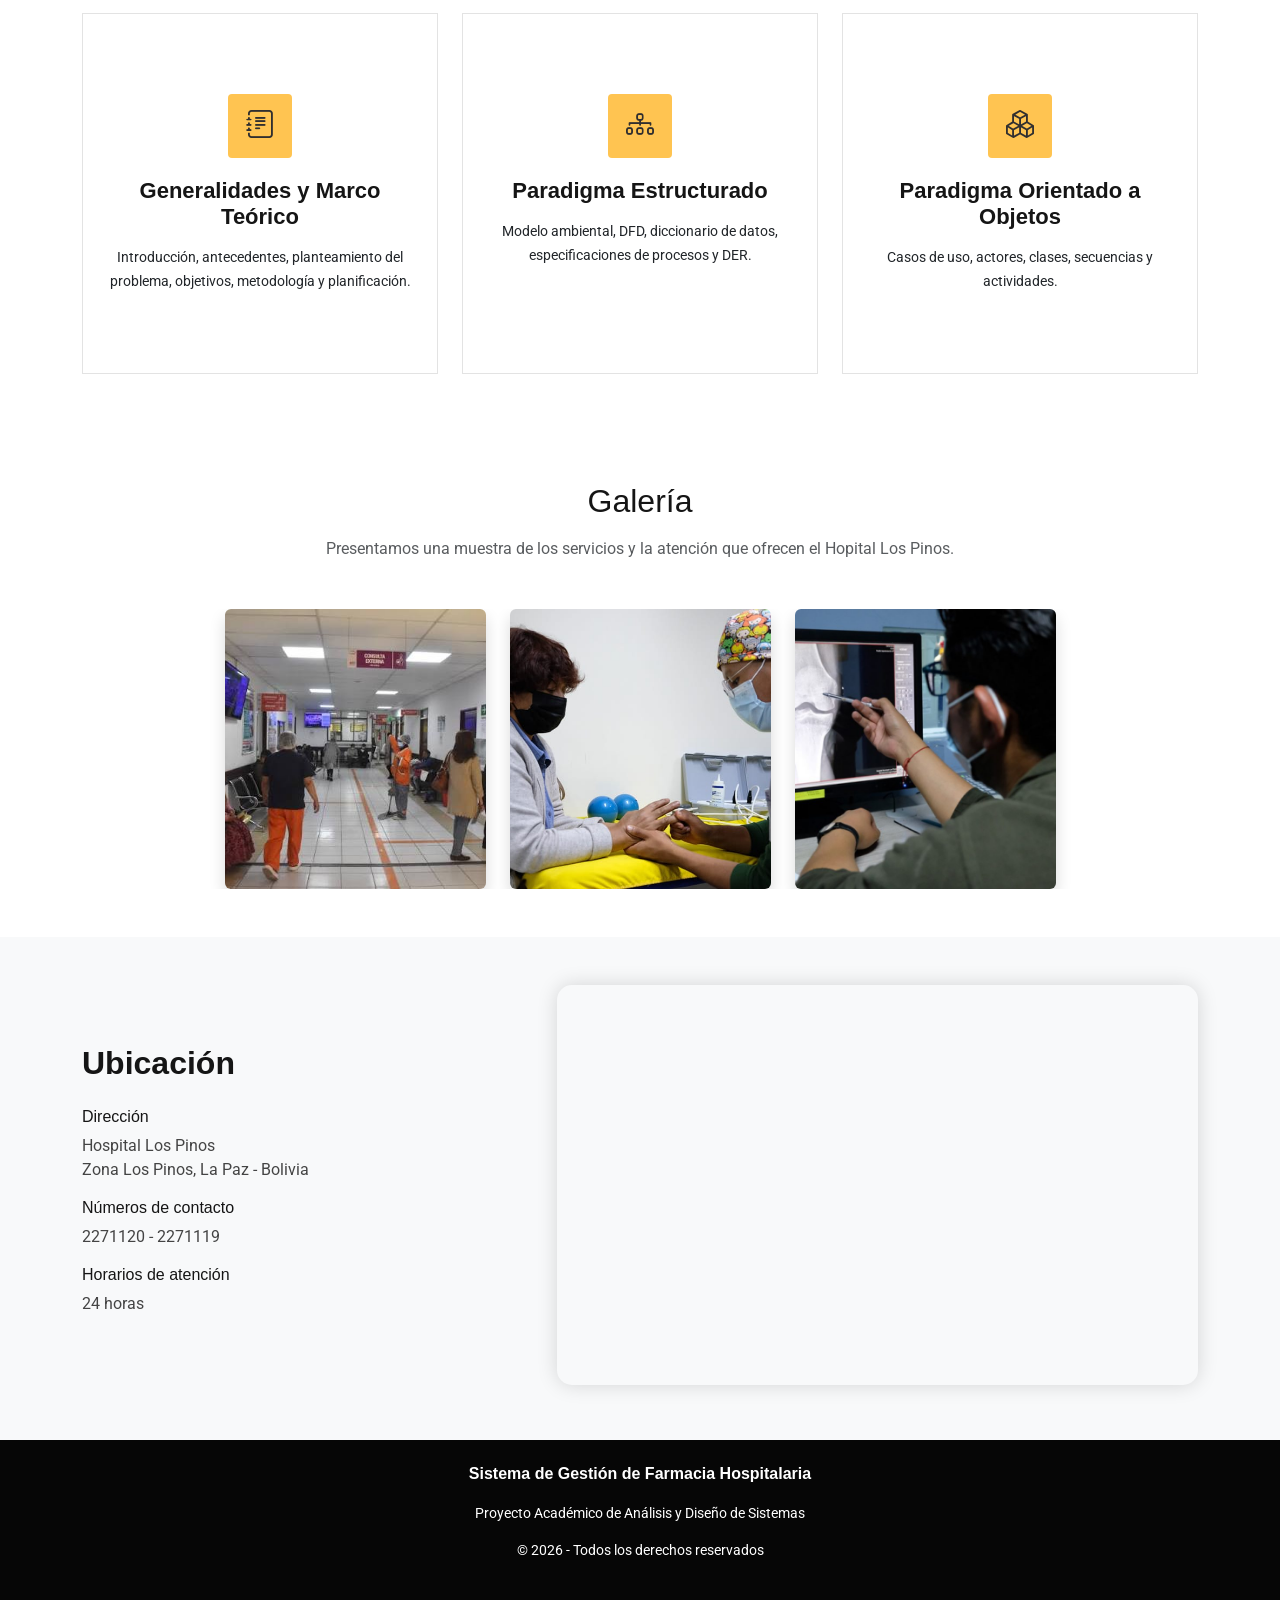
==== commit cd4820fe: "Update index.html" ====
--- a/index.html
+++ b/index.html
@@ -21,8 +21,7 @@
 </head>
 <body class="index-page">
 
-<!--================header==============-->
-<header id="header" class="header d-flex align-items-center fixed-top">
+<!--================header==============--><header id="header" class="header d-flex align-items-center fixed-top">
     <div class="container-fluid container-xl d-flex align-items-center justify-content-between">
       
       <a href="index.html" class="logo d-flex align-items-center">
@@ -30,7 +29,7 @@
       </a>
 
       <nav id="navmenu" class="navmenu d-flex align-items-center">
-        <ul>
+        <ul style="font-size: 14px; gap: 5px;">
           <li><a href="index.html" class="active">Inicio</a></li>
           <li><a href="generalidades.html">Generalidades y Marco Teórico</a></li>
           <li class="dropdown">
@@ -48,8 +47,8 @@
           <li><a href="contactos.html">Contactos</a></li>
         </ul>
 
-        <a href="https://farmacialospinos.infinityfreeapp.com/dashboard" class="btn btn-outline-secondary btn-sm ms-4 d-none d-md-inline-flex align-items-center px-2.5 py-1 rounded" style="font-size: 13px; font-weight: 500; color: #444; border-color: #ccc; transition: all 0.2s ease;">
-          <i class="bi bi-person-lock me-1.5" style="font-size: 15px;"></i> 
+        <a href="https://farmacialospinos.infinityfreeapp.com/dashboard" class="btn btn-secondary btn-sm ms-4 d-none d-md-inline-flex align-items-center px-2.5 py-1 rounded" style="font-size: 12px; font-weight: 500; color: #fff; background-color: #5a6268; border-color: #545b62; transition: all 0.2s ease;">
+          <i class="bi bi-person-lock me-1.5" style="font-size: 14px; color: #fff;"></i> 
           Ingresar
         </a>
 
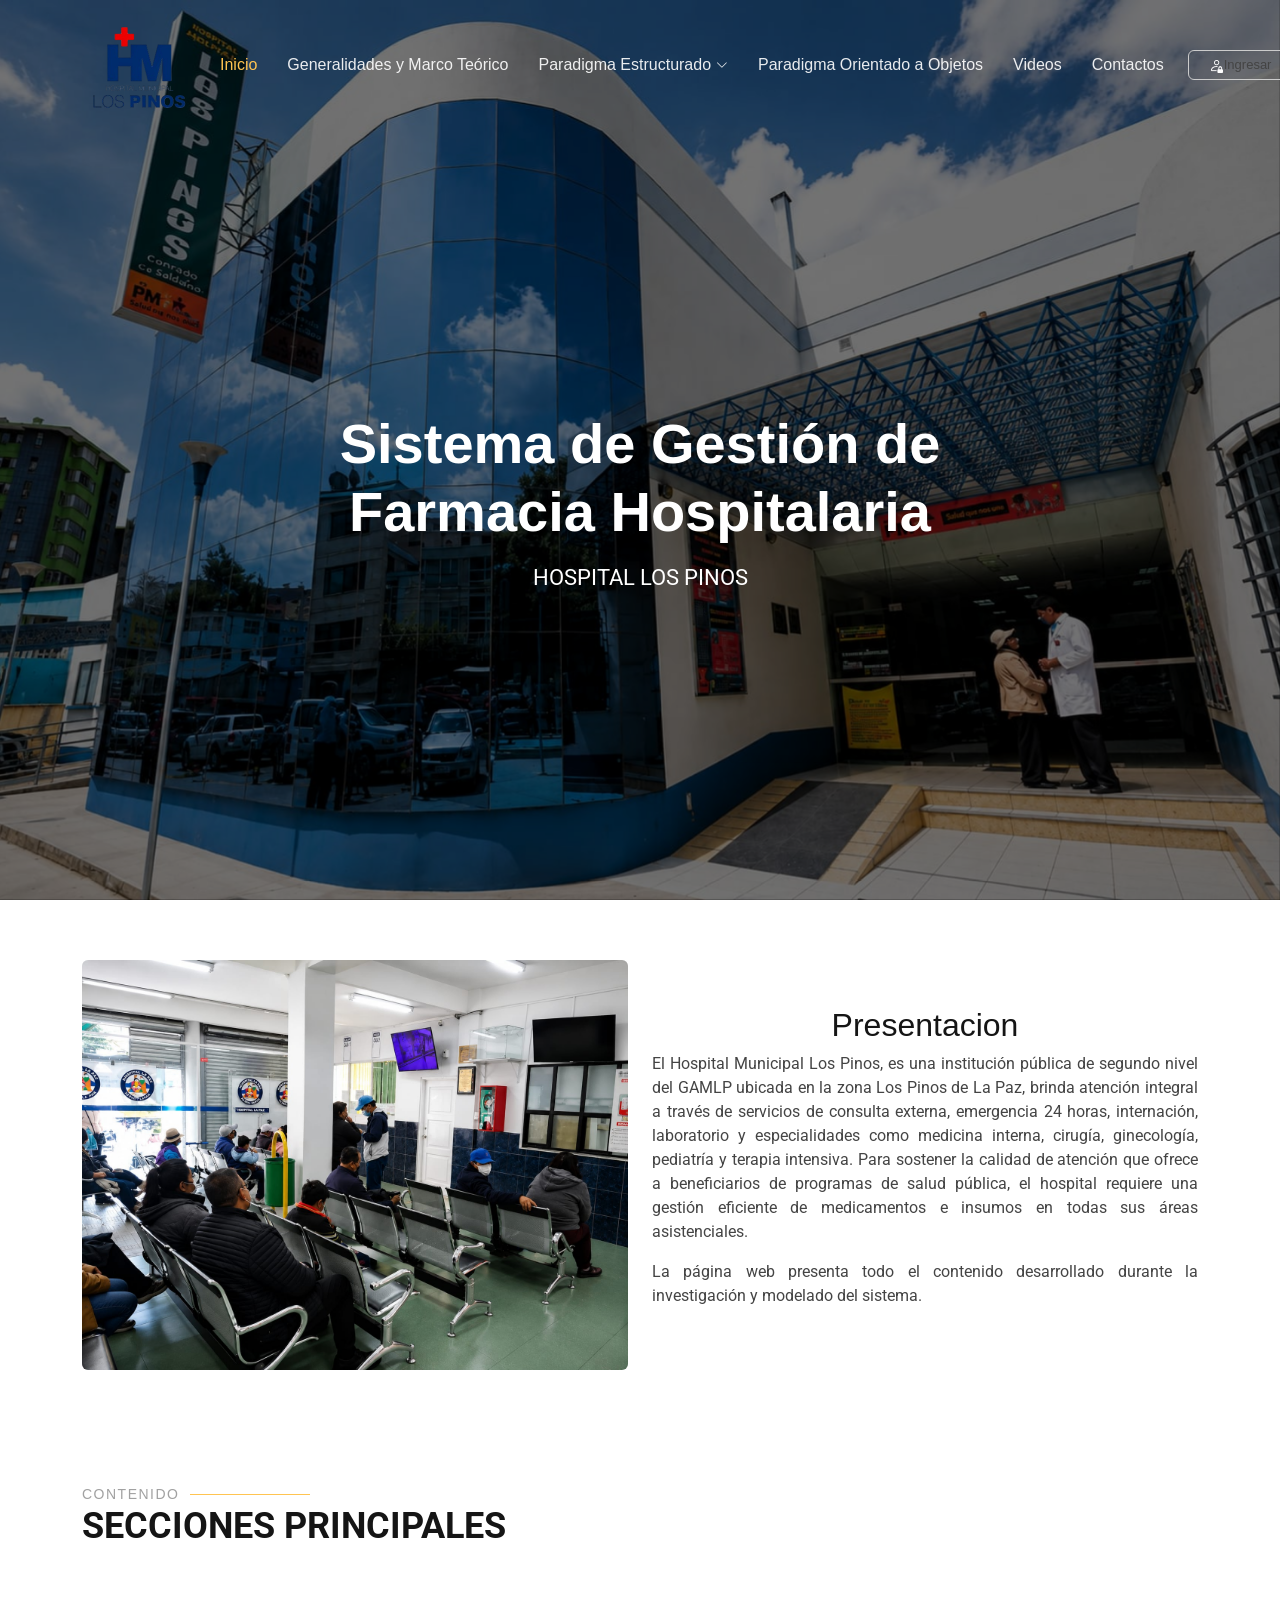
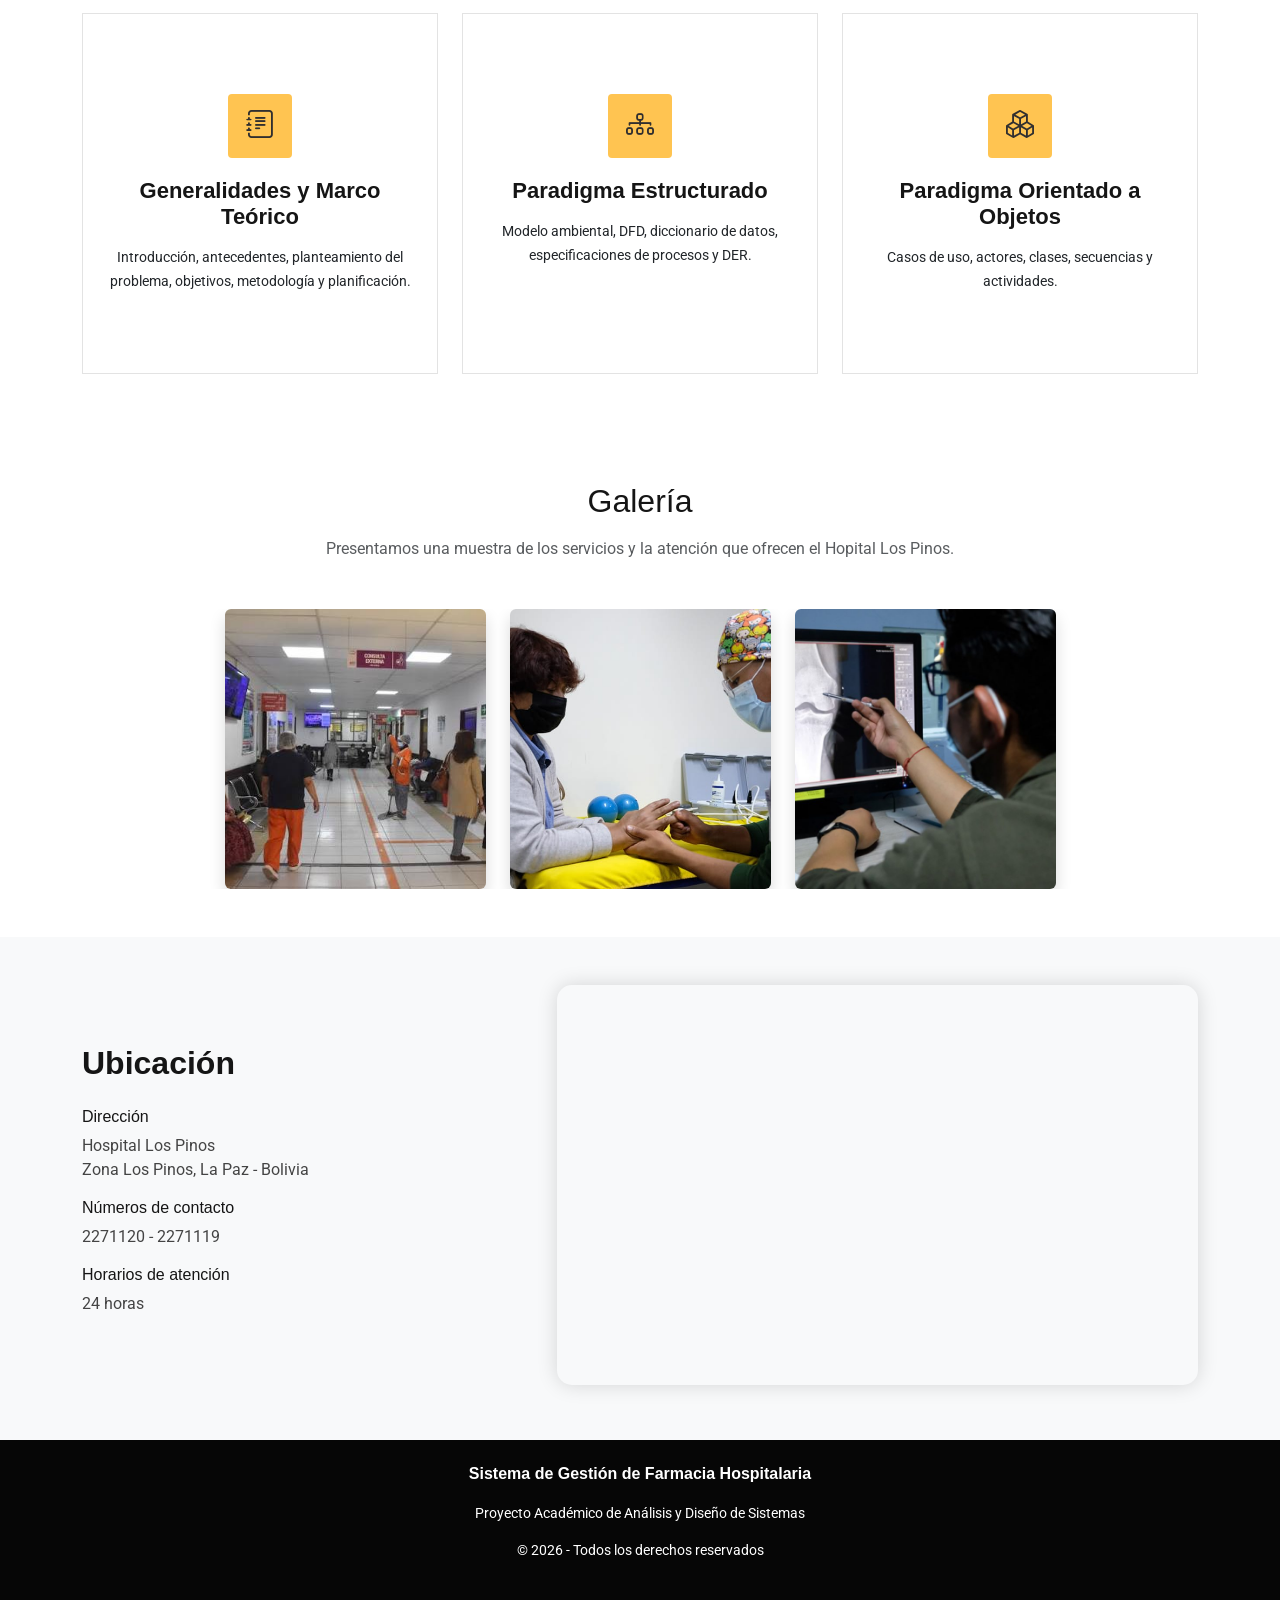
==== commit c1586a1c: "Update index.html" ====
--- a/index.html
+++ b/index.html
@@ -21,7 +21,8 @@
 </head>
 <body class="index-page">
 
-<!--================header==============--><header id="header" class="header d-flex align-items-center fixed-top">
+<!--================header==============-->
+  <header id="header" class="header d-flex align-items-center fixed-top">
     <div class="container-fluid container-xl d-flex align-items-center justify-content-between">
       
       <a href="index.html" class="logo d-flex align-items-center">
@@ -29,7 +30,7 @@
       </a>
 
       <nav id="navmenu" class="navmenu d-flex align-items-center">
-        <ul style="font-size: 14px; gap: 5px;">
+        <ul>
           <li><a href="index.html" class="active">Inicio</a></li>
           <li><a href="generalidades.html">Generalidades y Marco Teórico</a></li>
           <li class="dropdown">
@@ -47,8 +48,8 @@
           <li><a href="contactos.html">Contactos</a></li>
         </ul>
 
-        <a href="https://farmacialospinos.infinityfreeapp.com/dashboard" class="btn btn-secondary btn-sm ms-4 d-none d-md-inline-flex align-items-center px-2.5 py-1 rounded" style="font-size: 12px; font-weight: 500; color: #fff; background-color: #5a6268; border-color: #545b62; transition: all 0.2s ease;">
-          <i class="bi bi-person-lock me-1.5" style="font-size: 14px; color: #fff;"></i> 
+        <a href="https://farmacialospinos.infinityfreeapp.com/dashboard" class="btn btn-outline-secondary btn-sm ms-4 d-none d-md-inline-flex align-items-center px-2.5 py-1 rounded" style="font-size: 13px; font-weight: 500; color: #444; border-color: #ccc; transition: all 0.2s ease;">
+          <i class="bi bi-person-lock me-1.5" style="font-size: 15px; color: #fff !important;"></i> 
           Ingresar
         </a>
 
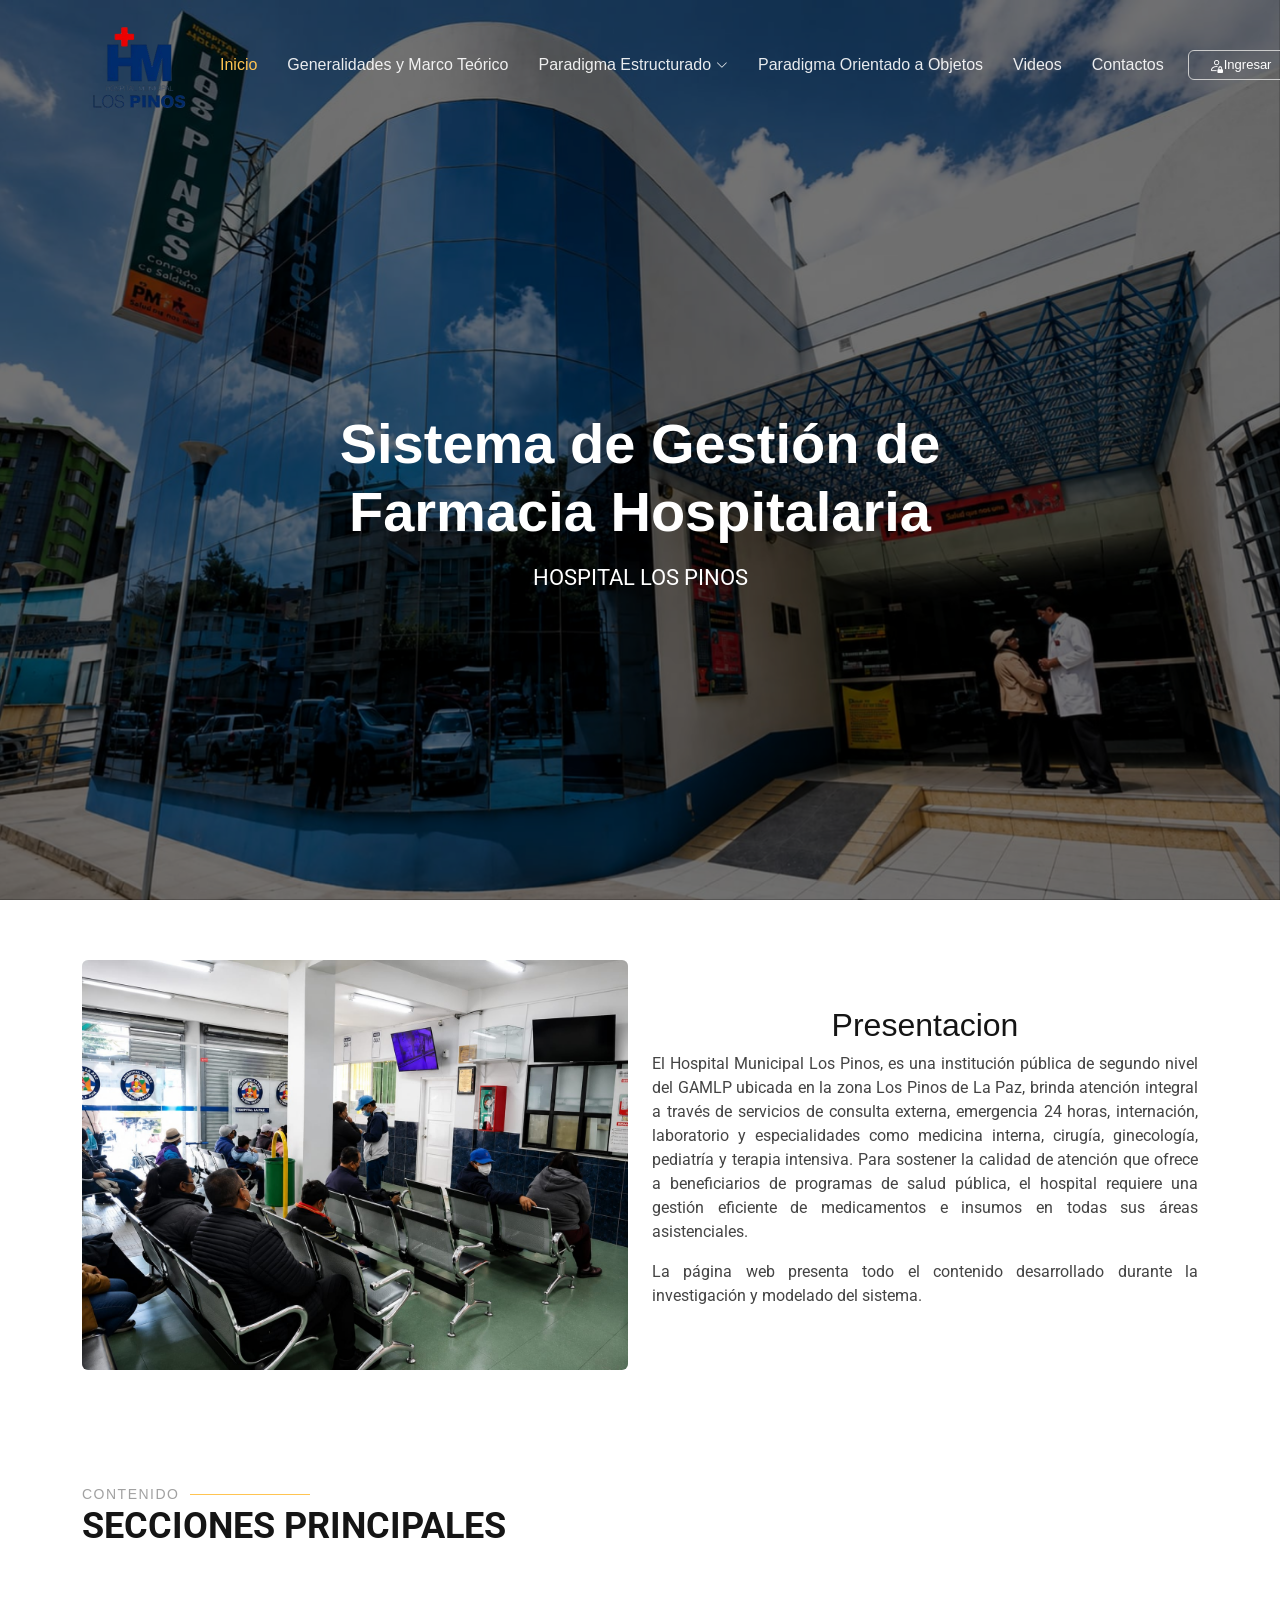
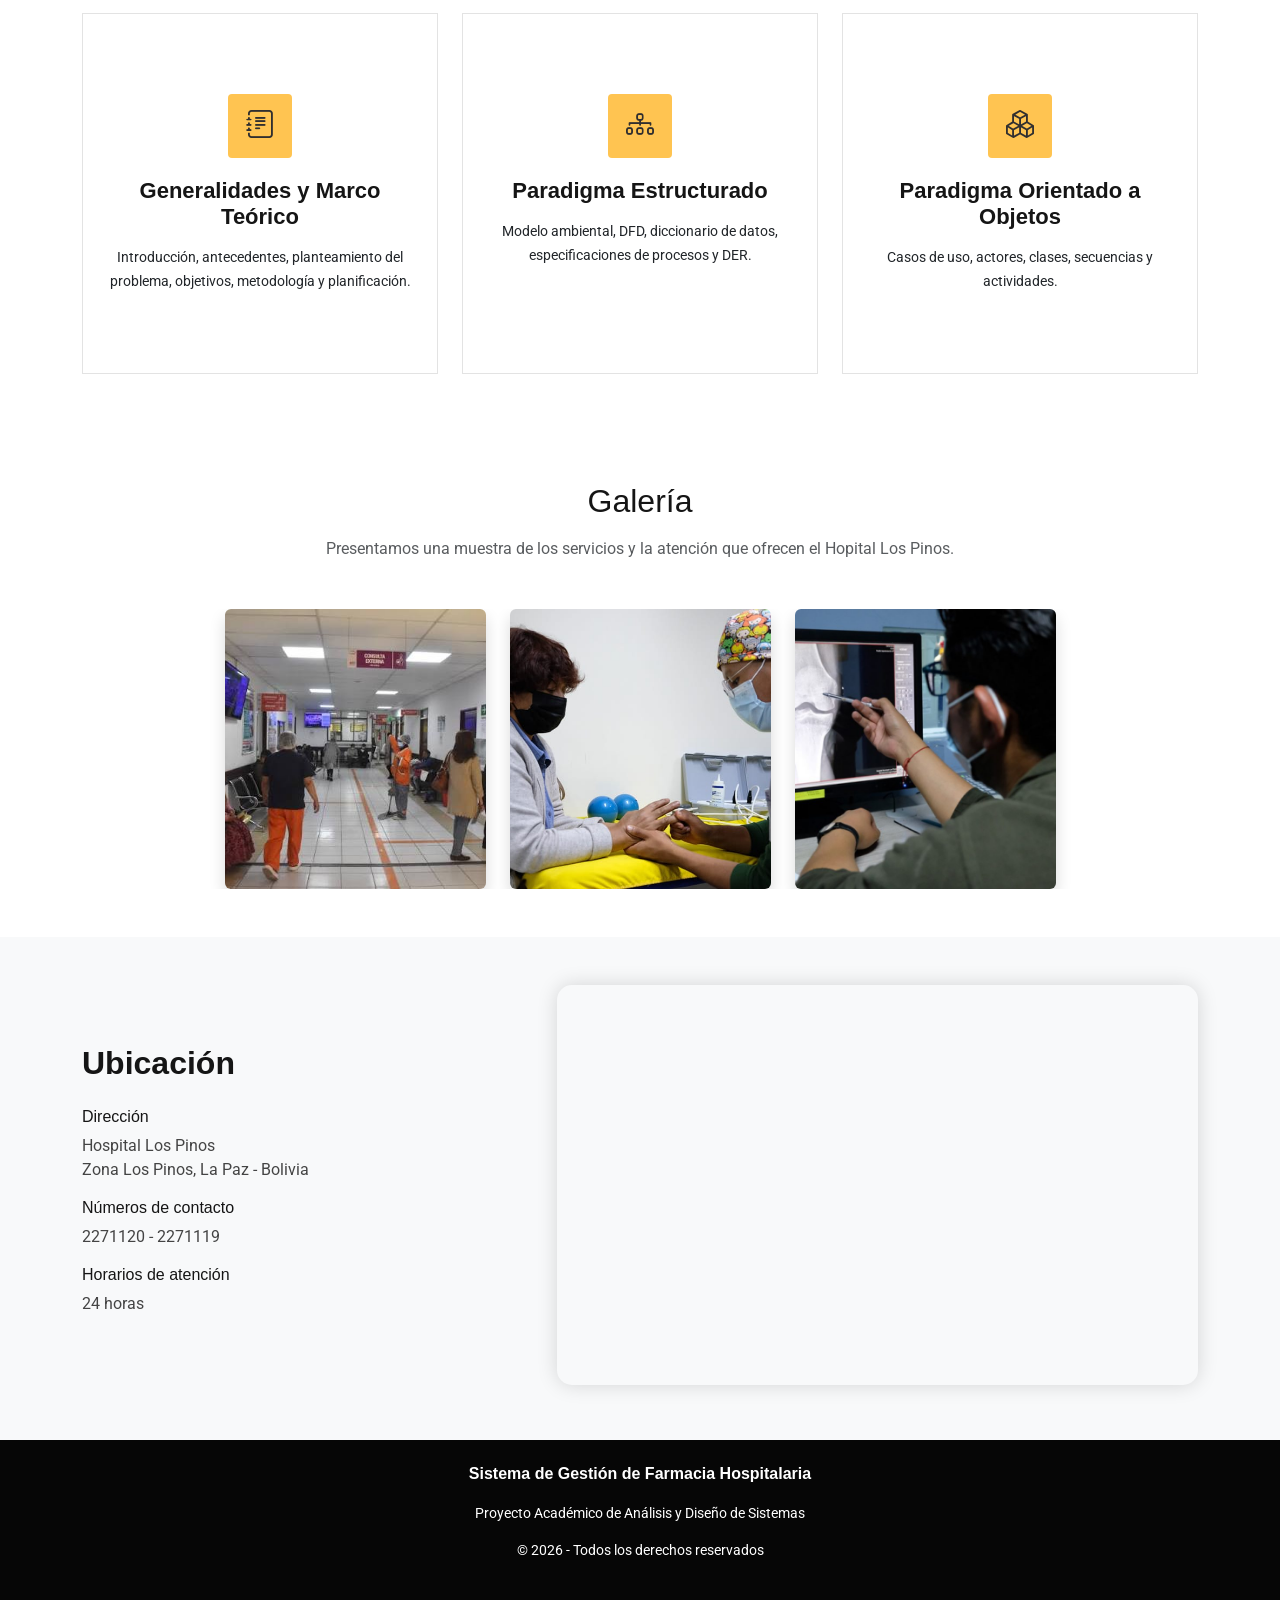
==== commit ebe08ea5: "Update index.html" ====
--- a/index.html
+++ b/index.html
@@ -48,10 +48,10 @@
           <li><a href="contactos.html">Contactos</a></li>
         </ul>
 
-        <a href="https://farmacialospinos.infinityfreeapp.com/dashboard" class="btn btn-outline-secondary btn-sm ms-4 d-none d-md-inline-flex align-items-center px-2.5 py-1 rounded" style="font-size: 13px; font-weight: 500; color: #444; border-color: #ccc; transition: all 0.2s ease;">
-          <i class="bi bi-person-lock me-1.5" style="font-size: 15px; color: #fff !important;"></i> 
-          Ingresar
-        </a>
+<a href="https://farmacialospinos.infinityfreeapp.com/dashboard" class="btn btn-outline-secondary btn-sm ms-4 d-none d-md-inline-flex align-items-center px-2.5 py-1 rounded" style="font-size: 13px; font-weight: 500; color: #fff; border-color: #ccc; transition: all 0.2s ease;">
+  <i class="bi bi-person-lock me-1.5" style="font-size: 15px; color: #fff !important;"></i> 
+  Ingresar
+</a>
 
         <i class="mobile-nav-toggle d-xl-none bi bi-list"></i>
       </nav>
